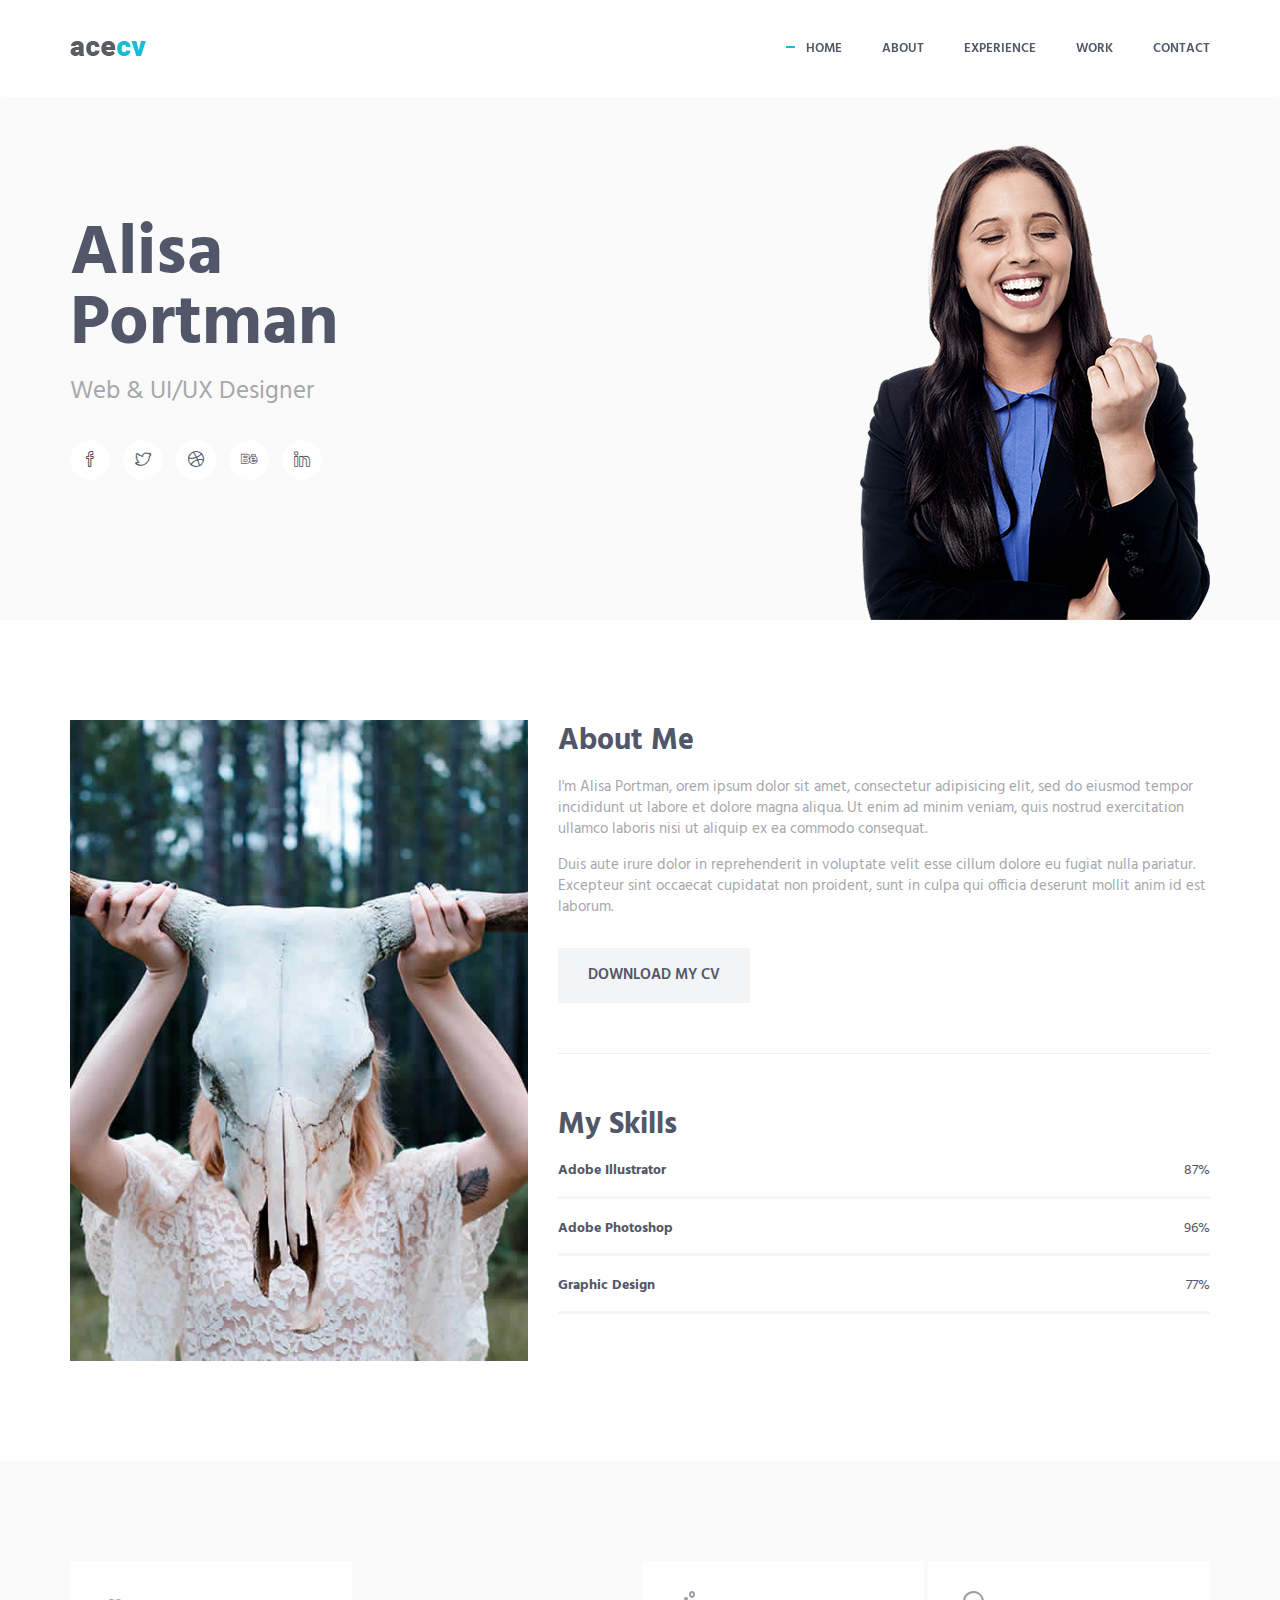
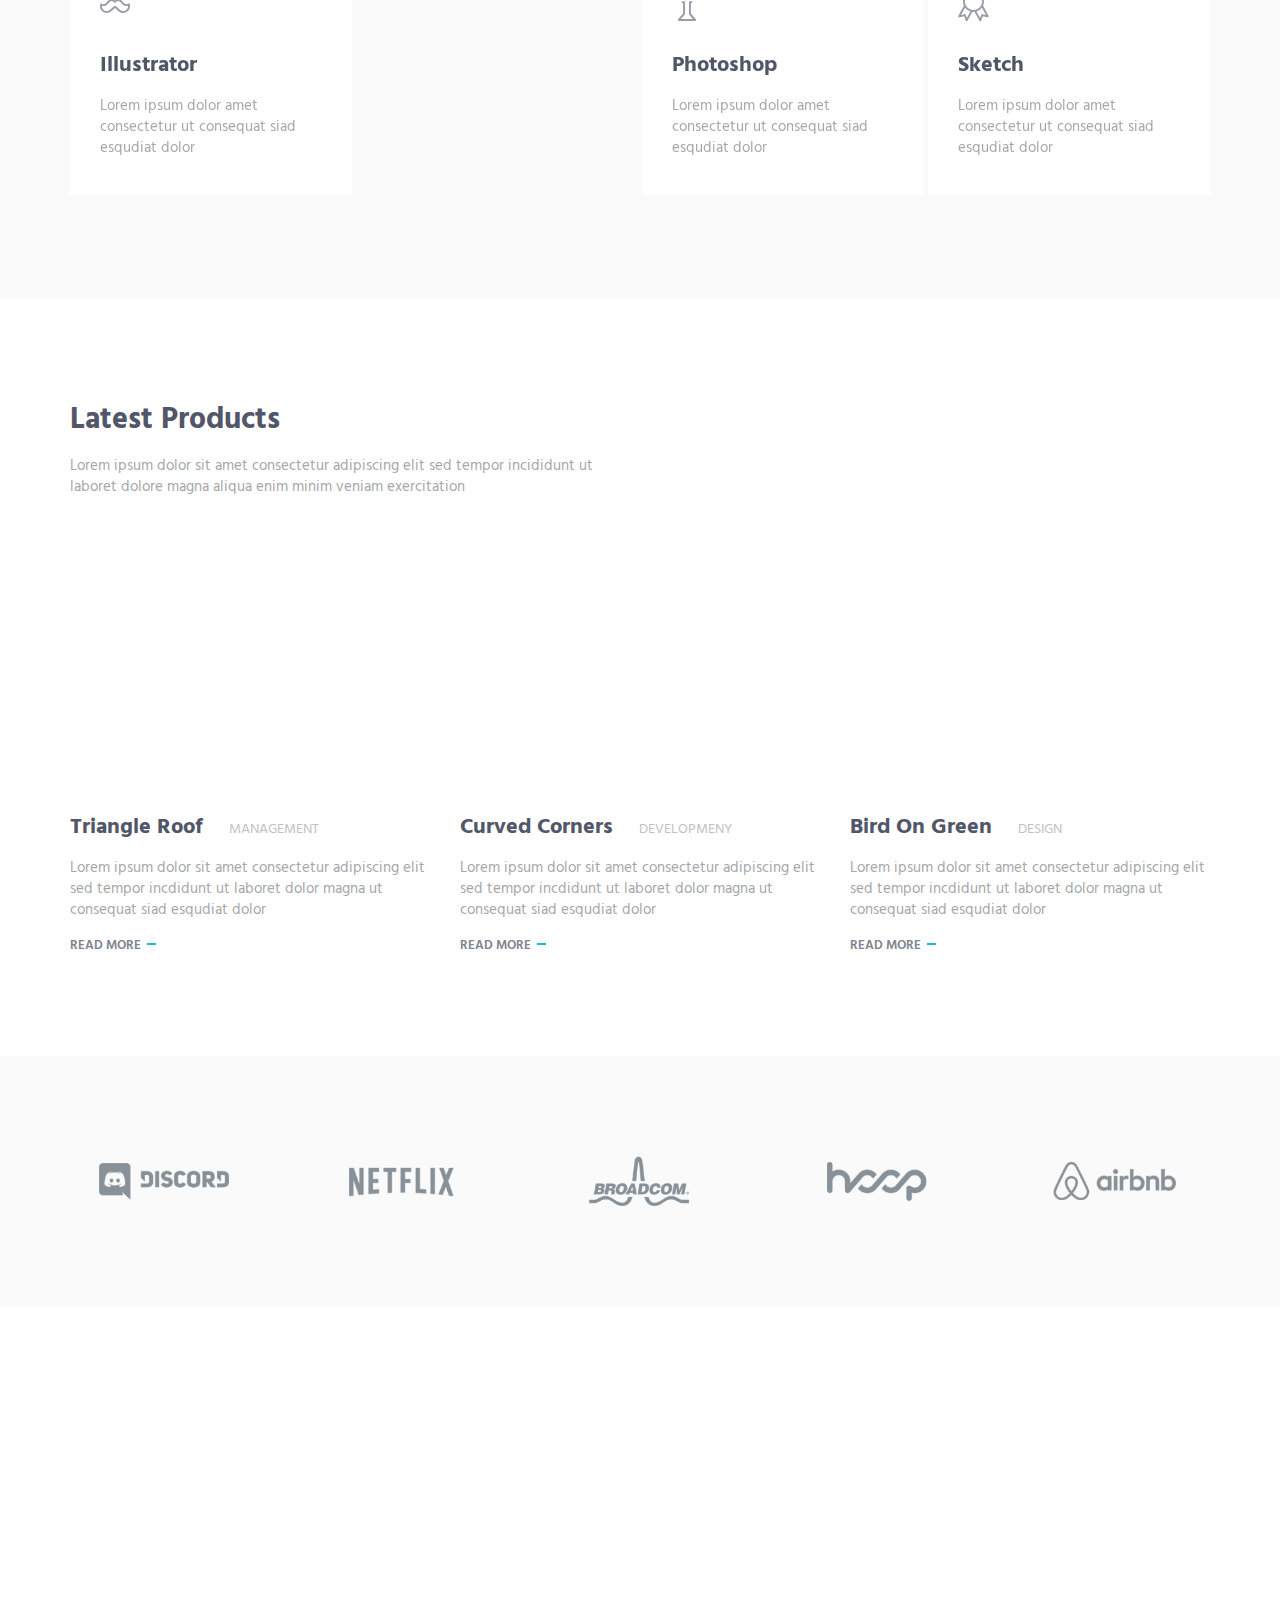
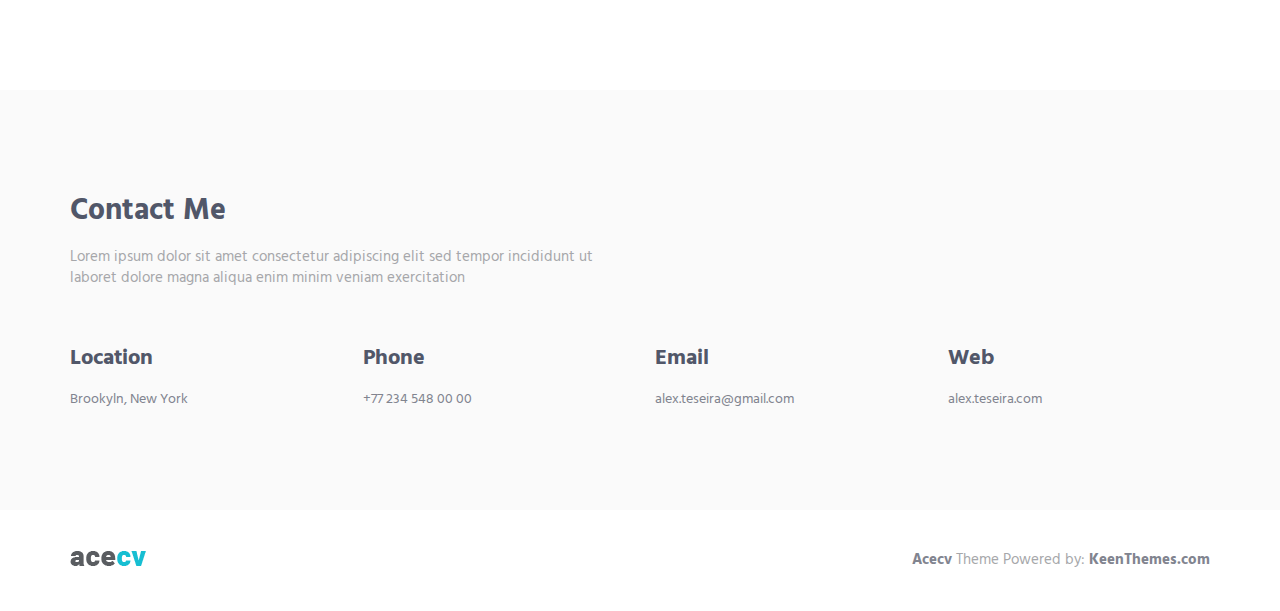
==== index.html @ 7ec2a259 "First commit for CV project" ====
<!DOCTYPE html>
<!-- ==============================
    Project:        Metronic "Acecv" Frontend Freebie - Responsive HTML Template Based On Twitter Bootstrap 3.3.4
    Version:        1.0
    Author:         KeenThemes
    Primary use:    Corporate, Business Themes.
    Email:          support@keenthemes.com
    Follow:         http://www.twitter.com/keenthemes
    Like:           http://www.facebook.com/keenthemes
    Website:        http://www.keenthemes.com
    Premium:        Premium Metronic Admin Theme: http://themeforest.net/item/metronic-responsive-admin-dashboard-template/4021469?ref=keenthemes
================================== -->
<html lang="en" class="no-js">
    <!-- BEGIN HEAD -->
    <head>
        <meta charset="utf-8"/>
        <title>Metronic "Acecv" Frontend Freebie</title>
        <meta http-equiv="X-UA-Compatible" content="IE=edge">
        <meta content="width=device-width, initial-scale=1" name="viewport"/>
        <meta content="" name="description"/>
        <meta content="" name="author"/>

        <!-- GLOBAL MANDATORY STYLES -->
        <link href="http://fonts.googleapis.com/css?family=Hind:300,400,500,600,700" rel="stylesheet" type="text/css">
        <link href="vendor/simple-line-icons/css/simple-line-icons.css" rel="stylesheet" type="text/css"/>
        <link href="vendor/bootstrap/css/bootstrap.min.css" rel="stylesheet" type="text/css"/>

        <!-- PAGE LEVEL PLUGIN STYLES -->
        <link href="css/animate.css" rel="stylesheet">
        <link href="vendor/swiper/css/swiper.min.css" rel="stylesheet" type="text/css"/>

        <!-- THEME STYLES -->
        <link href="css/layout.min.css" rel="stylesheet" type="text/css"/>

        <!-- Favicon -->
        <link rel="shortcut icon" href="favicon.ico"/>
    </head>
    <!-- END HEAD -->

    <!-- BODY -->
    <body id="body" data-spy="scroll" data-target=".header">

        <!--========== HEADER ==========-->
        <header class="header navbar-fixed-top">
            <!-- Navbar -->
            <nav class="navbar" role="navigation">
                <div class="container">
                    <!-- Brand and toggle get grouped for better mobile display -->
                    <div class="menu-container js_nav-item">
                        <button type="button" class="navbar-toggle" data-toggle="collapse" data-target=".nav-collapse">
                            <span class="sr-only">Toggle navigation</span>
                            <span class="toggle-icon"></span>
                        </button>

                        <!-- Logo -->
                        <div class="logo">
                            <a class="logo-wrap" href="#body">
                                <img class="logo-img" src="img/logo.png" alt="Asentus Logo">
                            </a>
                        </div>
                        <!-- End Logo -->
                    </div>

                    <!-- Collect the nav links, forms, and other content for toggling -->
                    <div class="collapse navbar-collapse nav-collapse">
                        <div class="menu-container">
                            <ul class="nav navbar-nav navbar-nav-right">
                                <li class="js_nav-item nav-item"><a class="nav-item-child nav-item-hover" href="#body">Home</a></li>
                                <li class="js_nav-item nav-item"><a class="nav-item-child nav-item-hover" href="#about">About</a></li>
                                <li class="js_nav-item nav-item"><a class="nav-item-child nav-item-hover" href="#experience">Experience</a></li>
                                <li class="js_nav-item nav-item"><a class="nav-item-child nav-item-hover" href="#work">Work</a></li>
                                <li class="js_nav-item nav-item"><a class="nav-item-child nav-item-hover" href="#contact">Contact</a></li>
                            </ul>
                        </div>
                    </div>
                    <!-- End Navbar Collapse -->
                </div>
            </nav>
            <!-- Navbar -->
        </header>
        <!--========== END HEADER ==========-->

        <!--========== SLIDER ==========-->
        <div class="promo-block">
            <div class="container">
                <div class="row">
                    <div class="col-sm-6 sm-margin-b-60">
                        <div class="margin-b-30">
                            <h1 class="promo-block-title">Alisa <br/> Portman</h1>
                            <p class="promo-block-text">Web &amp; UI/UX Designer</p>
                        </div>
                        <ul class="list-inline">
                            <li><a href="#" class="social-icons"><i class="icon-social-facebook"></i></a></li>
                            <li><a href="#" class="social-icons"><i class="icon-social-twitter"></i></a></li>
                            <li><a href="#" class="social-icons"><i class="icon-social-dribbble"></i></a></li>
                            <li><a href="#" class="social-icons"><i class="icon-social-behance"></i></a></li>
                            <li><a href="#" class="social-icons"><i class="icon-social-linkedin"></i></a></li>
                        </ul>
                    </div>
                    <div class="col-sm-6">
                        <div class="promo-block-img-wrap">
                            <img class="promo-block-img img-responsive" src="img/mockup/avatar-01.png" align="Avatar">
                        </div>
                    </div>
                </div>
                <!--// end row -->
            </div>
        </div>
        <!--========== SLIDER ==========-->

        <!--========== PAGE LAYOUT ==========-->
        <!-- About -->
        <div id="about">
            <div class="container content-lg">
                <div class="row">
                    <div class="col-sm-5 sm-margin-b-60">
                        <img class="full-width img-responsive" src="img/500x700/01.jpg" alt="Image">
                    </div>
                    <div class="col-sm-7">
                        <div class="section-seperator margin-b-50">
                            <div class="margin-b-50">
                                <div class="margin-b-30">
                                    <h2>About Me</h2>
                                    <p>I'm Alisa Portman, orem ipsum dolor sit amet, consectetur adipisicing elit, sed do eiusmod tempor incididunt ut labore et dolore magna aliqua. Ut enim ad minim veniam, quis nostrud exercitation ullamco laboris nisi ut aliquip ex ea commodo consequat.</p>
                                    <p>Duis aute irure dolor in reprehenderit in voluptate velit esse cillum dolore eu fugiat nulla pariatur. Excepteur sint occaecat cupidatat non proident, sunt in culpa qui officia deserunt mollit anim id est laborum.</p>
                                </div>
                                <a href="#" class="btn-theme btn-theme-md btn-default-bg text-uppercase">Download my CV</a>
                            </div>
                        </div>

                        <h2>My Skills</h2>
                        <!-- Progress Box -->
                        <div class="progress-box">
                            <h5>Adobe Illustrator <span class="color-heading pull-right">87%</span></h5>
                            <div class="progress">
                                <div class="progress-bar bg-color-base" role="progressbar" data-width="87"></div>
                            </div>
                        </div>
                        <div class="progress-box">
                            <h5>Adobe Photoshop <span class="color-heading pull-right">96%</span></h5>
                            <div class="progress">
                                <div class="progress-bar bg-color-base" role="progressbar" data-width="96"></div>
                            </div>
                        </div>
                        <div class="progress-box">
                            <h5>Graphic Design <span class="color-heading pull-right">77%</span></h5>
                            <div class="progress">
                                <div class="progress-bar bg-color-base" role="progressbar" data-width="77"></div>
                            </div>
                        </div>
                        <!-- End Progress Box -->
                    </div>
                </div>
                <!--// end row -->
            </div>
        </div>
        <!-- End About -->

        <!-- Experience -->
        <div id="experience">
            <div class="bg-color-sky-light" data-auto-height="true">
                <div class="container content-lg">
                    <div class="row row-space-2 margin-b-4">
                        <div class="col-md-3 col-sm-6 md-margin-b-4">
                            <div class="service" data-height="height">
                                <div class="service-element">
                                    <i class="service-icon icon-mustache"></i>
                                </div>
                                <div class="service-info">
                                    <h3>Illustrator</h3>
                                    <p class="margin-b-5">Lorem ipsum dolor amet consectetur ut consequat siad esqudiat dolor</p>
                                </div>
                                <a href="#" class="content-wrapper-link"></a>    
                            </div>
                        </div>
                        <div class="col-md-3 col-sm-6 md-margin-b-4">
                            <div class="service bg-color-base wow zoomIn" data-height="height" data-wow-duration=".3" data-wow-delay=".1s">
                                <div class="service-element">
                                    <i class="service-icon color-white icon-screen-tablet"></i>
                                </div>
                                <div class="service-info">
                                    <h3 class="color-white">Graphic Design</h3>
                                    <p class="color-white margin-b-5">Lorem ipsum dolor amet consectetur ut consequat siad esqudiat dolor</p>
                                </div>
                                <a href="#" class="content-wrapper-link"></a>    
                            </div>
                        </div>
                        <div class="col-md-3 col-sm-6 sm-margin-b-4">
                            <div class="service" data-height="height">
                                <div class="service-element">
                                    <i class="service-icon icon-chemistry"></i>
                                </div>
                                <div class="service-info">
                                    <h3>Photoshop</h3>
                                    <p class="margin-b-5">Lorem ipsum dolor amet consectetur ut consequat siad esqudiat dolor</p>
                                </div>
                                <a href="#" class="content-wrapper-link"></a>    
                            </div>
                        </div>
                        <div class="col-md-3 col-sm-6">
                            <div class="service" data-height="height">
                                <div class="service-element">
                                    <i class="service-icon icon-badge"></i>
                                </div>
                                <div class="service-info">
                                    <h3>Sketch</h3>
                                    <p class="margin-b-5">Lorem ipsum dolor amet consectetur ut consequat siad esqudiat dolor</p>
                                </div>
                                <a href="#" class="content-wrapper-link"></a>    
                            </div>
                        </div>
                    </div>
                    <!--// end row -->
                </div>
            </div>
        </div>
        <!-- End Experience -->

        <!-- Work -->
        <div id="work">
            <div class="container content-lg">
                <div class="row margin-b-40">
                    <div class="col-sm-6">
                        <h2>Latest Products</h2>
                        <p>Lorem ipsum dolor sit amet consectetur adipiscing elit sed tempor incididunt ut laboret dolore magna aliqua enim minim veniam exercitation</p>
                    </div>
                </div>
                <!--// end row -->

                <div class="row">
                    <!-- Latest Products -->
                    <div class="col-sm-4 sm-margin-b-50">
                        <div class="margin-b-20">
                            <div class="wow zoomIn" data-wow-duration=".3" data-wow-delay=".1s">
                                <img class="img-responsive" src="img/970x647/01.jpg" alt="Latest Products Image">
                            </div>
                        </div>
                        <h4><a href="#">Triangle Roof</a> <span class="text-uppercase margin-l-20">Management</span></h4>
                        <p>Lorem ipsum dolor sit amet consectetur adipiscing elit sed tempor incdidunt ut laboret dolor magna ut consequat siad esqudiat dolor</p>
                        <a class="link" href="./pages/uberproject/index.html">Read More</a>
                    </div>
                    <!-- End Latest Products -->

                    <!-- Latest Products -->
                    <div class="col-sm-4 sm-margin-b-50">
                        <div class="margin-b-20">
                            <div class="wow zoomIn" data-wow-duration=".3" data-wow-delay=".1s">
                                <img class="img-responsive" src="img/970x647/02.jpg" alt="Latest Products Image">
                            </div>
                        </div>
                        <h4><a href="#">Curved Corners</a> <span class="text-uppercase margin-l-20">Developmeny</span></h4>
                        <p>Lorem ipsum dolor sit amet consectetur adipiscing elit sed tempor incdidunt ut laboret dolor magna ut consequat siad esqudiat dolor</p>
                        <a class="link" href="#">Read More</a>
                    </div>
                    <!-- End Latest Products -->

                    <!-- Latest Products -->
                    <div class="col-sm-4 sm-margin-b-50">
                        <div class="margin-b-20">
                            <div class="wow zoomIn" data-wow-duration=".3" data-wow-delay=".1s">
                                <img class="img-responsive" src="img/970x647/03.jpg" alt="Latest Products Image">
                            </div>
                        </div>
                        <h4><a href="#">Bird On Green</a> <span class="text-uppercase margin-l-20">Design</span></h4>
                        <p>Lorem ipsum dolor sit amet consectetur adipiscing elit sed tempor incdidunt ut laboret dolor magna ut consequat siad esqudiat dolor</p>
                        <a class="link" href="#">Read More</a>
                    </div>
                    <!-- End Latest Products -->
                </div>
                <!--// end row -->
            </div>
        </div>
        <!-- End Work -->

        <!-- Clients -->
        <div class="bg-color-sky-light">
            <div class="content-lg container">
                <!-- Swiper Clients -->
                <div class="swiper-slider swiper-clients">
                    <!-- Swiper Wrapper -->
                    <div class="swiper-wrapper">
                        <div class="swiper-slide">
                            <img class="swiper-clients-img" src="img/clients/01.png" alt="Clients Logo">
                        </div>
                        <div class="swiper-slide">
                            <img class="swiper-clients-img" src="img/clients/02.png" alt="Clients Logo">
                        </div>
                        <div class="swiper-slide">
                            <img class="swiper-clients-img" src="img/clients/03.png" alt="Clients Logo">
                        </div>
                        <div class="swiper-slide">
                            <img class="swiper-clients-img" src="img/clients/04.png" alt="Clients Logo">
                        </div>
                        <div class="swiper-slide">
                            <img class="swiper-clients-img" src="img/clients/05.png" alt="Clients Logo">
                        </div>
                        <div class="swiper-slide">
                            <img class="swiper-clients-img" src="img/clients/06.png" alt="Clients Logo">
                        </div>
                    </div>
                    <!-- End Swiper Wrapper -->
                </div>
                <!-- End Swiper Clients -->
            </div>
        </div>
        <!-- End Clients -->

        <!-- Promo Banner -->
        <div class="promo-banner parallax-window" data-parallax="scroll" data-image-src="img/1920x1080/01.jpg">
            <div class="container-sm content-lg">
                <h2 class="promo-banner-title">Displaying the Result</h2>
                <p class="promo-banner-text">Lorem ipsum dolor sit amet, consectetur adipisicing elit, sed do eiusmod tempor incididunt ut labore et dolore magna aliqua. Ut enim ad minim veniam, quis nostrud exercitation ullamco laboris nisi ut aliquip ex ea commodo.</p>
            </div>
        </div>
        <!-- End Promo Banner -->
            
        <!-- Contact -->
        <div id="contact">
            <div class="bg-color-sky-light">
                <div class="container content-lg">
                    <div class="row margin-b-40">
                        <div class="col-sm-6">
                           <h2>Contact Me</h2>
                            <p>Lorem ipsum dolor sit amet consectetur adipiscing elit sed tempor incididunt ut laboret dolore magna aliqua enim minim veniam exercitation</p>
                        </div>
                    </div>
                    <!--// end row -->

                    <div class="row">
                        <div class="col-md-3 col-xs-6 md-margin-b-30">
                            <h4>Location</h4>
                            <a href="#">Brookyln, New York</a>
                        </div>
                        <div class="col-md-3 col-xs-6 md-margin-b-30">
                            <h4>Phone</h4>
                            <a href="#">+77 234 548 00 00</a>
                        </div>
                        <div class="col-md-3 col-xs-6">
                            <h4>Email</h4>
                            <a href="mailto:#">alex.teseira@gmail.com</a>
                        </div>
                        <div class="col-md-3 col-xs-6">
                            <h4>Web</h4>
                            <a href="#">alex.teseira.com</a>
                        </div>
                    </div>
                    <!--// end row -->
                </div>
            </div>
        </div>
        <!-- End Contact -->
        <!--========== END PAGE LAYOUT ==========-->

        <!--========== FOOTER ==========-->
        <footer class="footer">
            <div class="content container">
                <div class="row">
                    <div class="col-xs-6">
                        <img class="footer-logo" src="img/logo.png" alt="Acecv Logo">
                    </div>
                    <div class="col-xs-6 text-right sm-text-left">
                        <p class="margin-b-0"><a class="fweight-700" href="http://keenthemes.com/preview/acecv/">Acecv</a> Theme Powered by: <a class="fweight-700" href="http://www.keenthemes.com/">KeenThemes.com</a></p>
                    </div>
                </div>
                <!--// end row -->
            </div>
        </footer>
        <!--========== END FOOTER ==========-->

        <!-- Back To Top -->
        <a href="javascript:void(0);" class="js-back-to-top back-to-top">Top</a>

        <!-- JAVASCRIPTS(Load javascripts at bottom, this will reduce page load time) -->
        <!-- CORE PLUGINS -->
        <script src="vendor/jquery.min.js" type="text/javascript"></script>
        <script src="vendor/jquery-migrate.min.js" type="text/javascript"></script>
        <script src="vendor/bootstrap/js/bootstrap.min.js" type="text/javascript"></script>

        <!-- PAGE LEVEL PLUGINS -->
        <script src="vendor/jquery.easing.js" type="text/javascript"></script>
        <script src="vendor/jquery.back-to-top.js" type="text/javascript"></script>
        <script src="vendor/jquery.smooth-scroll.js" type="text/javascript"></script>
        <script src="vendor/jquery.wow.min.js" type="text/javascript"></script>
        <script src="vendor/jquery.parallax.min.js" type="text/javascript"></script>
        <script src="vendor/jquery.appear.js" type="text/javascript"></script>
        <script src="vendor/swiper/js/swiper.jquery.min.js" type="text/javascript"></script>

        <!-- PAGE LEVEL SCRIPTS -->
        <script src="js/layout.min.js" type="text/javascript"></script>
        <script src="js/components/progress-bar.min.js" type="text/javascript"></script>
        <script src="js/components/swiper.min.js" type="text/javascript"></script>
        <script src="js/components/wow.min.js" type="text/javascript"></script>

    </body>
    <!-- END BODY -->
</html>
---- vendor/simple-line-icons/css/simple-line-icons.css ----
@font-face {
  font-family: 'simple-line-icons';
  src: url('../fonts/Simple-Line-Icons.eot?v=2.3.2');
  src: url('../fonts/Simple-Line-Icons.eot?v=2.3.2#iefix') format('embedded-opentype'), url('../fonts/Simple-Line-Icons.woff2?v=2.3.2') format('woff2'), url('../fonts/Simple-Line-Icons.ttf?v=2.3.2') format('truetype'), url('../fonts/Simple-Line-Icons.woff?v=2.3.2') format('woff'), url('../fonts/Simple-Line-Icons.svg?v=2.3.2#simple-line-icons') format('svg');
  font-weight: normal;
  font-style: normal;
}
/*
 Use the following CSS code if you want to have a class per icon.
 Instead of a list of all class selectors, you can use the generic [class*="icon-"] selector, but it's slower:
*/
.icon-user,
.icon-people,
.icon-user-female,
.icon-user-follow,
.icon-user-following,
.icon-user-unfollow,
.icon-login,
.icon-logout,
.icon-emotsmile,
.icon-phone,
.icon-call-end,
.icon-call-in,
.icon-call-out,
.icon-map,
.icon-location-pin,
.icon-direction,
.icon-directions,
.icon-compass,
.icon-layers,
.icon-menu,
.icon-list,
.icon-options-vertical,
.icon-options,
.icon-arrow-down,
.icon-arrow-left,
.icon-arrow-right,
.icon-arrow-up,
.icon-arrow-up-circle,
.icon-arrow-left-circle,
.icon-arrow-right-circle,
.icon-arrow-down-circle,
.icon-check,
.icon-clock,
.icon-plus,
.icon-minus,
.icon-close,
.icon-exclamation,
.icon-organization,
.icon-trophy,
.icon-screen-smartphone,
.icon-screen-desktop,
.icon-plane,
.icon-notebook,
.icon-mustache,
.icon-mouse,
.icon-magnet,
.icon-energy,
.icon-disc,
.icon-cursor,
.icon-cursor-move,
.icon-crop,
.icon-chemistry,
.icon-speedometer,
.icon-shield,
.icon-screen-tablet,
.icon-magic-wand,
.icon-hourglass,
.icon-graduation,
.icon-ghost,
.icon-game-controller,
.icon-fire,
.icon-eyeglass,
.icon-envelope-open,
.icon-envelope-letter,
.icon-bell,
.icon-badge,
.icon-anchor,
.icon-wallet,
.icon-vector,
.icon-speech,
.icon-puzzle,
.icon-printer,
.icon-present,
.icon-playlist,
.icon-pin,
.icon-picture,
.icon-handbag,
.icon-globe-alt,
.icon-globe,
.icon-folder-alt,
.icon-folder,
.icon-film,
.icon-feed,
.icon-drop,
.icon-drawer,
.icon-docs,
.icon-doc,
.icon-diamond,
.icon-cup,
.icon-calculator,
.icon-bubbles,
.icon-briefcase,
.icon-book-open,
.icon-basket-loaded,
.icon-basket,
.icon-bag,
.icon-action-undo,
.icon-action-redo,
.icon-wrench,
.icon-umbrella,
.icon-trash,
.icon-tag,
.icon-support,
.icon-frame,
.icon-size-fullscreen,
.icon-size-actual,
.icon-shuffle,
.icon-share-alt,
.icon-share,
.icon-rocket,
.icon-question,
.icon-pie-chart,
.icon-pencil,
.icon-note,
.icon-loop,
.icon-home,
.icon-grid,
.icon-graph,
.icon-microphone,
.icon-music-tone-alt,
.icon-music-tone,
.icon-earphones-alt,
.icon-earphones,
.icon-equalizer,
.icon-like,
.icon-dislike,
.icon-control-start,
.icon-control-rewind,
.icon-control-play,
.icon-control-pause,
.icon-control-forward,
.icon-control-end,
.icon-volume-1,
.icon-volume-2,
.icon-volume-off,
.icon-calendar,
.icon-bulb,
.icon-chart,
.icon-ban,
.icon-bubble,
.icon-camrecorder,
.icon-camera,
.icon-cloud-download,
.icon-cloud-upload,
.icon-envelope,
.icon-eye,
.icon-flag,
.icon-heart,
.icon-info,
.icon-key,
.icon-link,
.icon-lock,
.icon-lock-open,
.icon-magnifier,
.icon-magnifier-add,
.icon-magnifier-remove,
.icon-paper-clip,
.icon-paper-plane,
.icon-power,
.icon-refresh,
.icon-reload,
.icon-settings,
.icon-star,
.icon-symbol-female,
.icon-symbol-male,
.icon-target,
.icon-credit-card,
.icon-paypal,
.icon-social-tumblr,
.icon-social-twitter,
.icon-social-facebook,
.icon-social-instagram,
.icon-social-linkedin,
.icon-social-pinterest,
.icon-social-github,
.icon-social-google,
.icon-social-reddit,
.icon-social-skype,
.icon-social-dribbble,
.icon-social-behance,
.icon-social-foursqare,
.icon-social-soundcloud,
.icon-social-spotify,
.icon-social-stumbleupon,
.icon-social-youtube,
.icon-social-dropbox {
  font-family: 'simple-line-icons';
  speak: none;
  font-style: normal;
  font-weight: normal;
  font-variant: normal;
  text-transform: none;
  line-height: 1;
  /* Better Font Rendering =========== */
  -webkit-font-smoothing: antialiased;
  -moz-osx-font-smoothing: grayscale;
}
.icon-user:before {
  content: "\e005";
}
.icon-people:before {
  content: "\e001";
}
.icon-user-female:before {
  content: "\e000";
}
.icon-user-follow:before {
  content: "\e002";
}
.icon-user-following:before {
  content: "\e003";
}
.icon-user-unfollow:before {
  content: "\e004";
}
.icon-login:before {
  content: "\e066";
}
.icon-logout:before {
  content: "\e065";
}
.icon-emotsmile:before {
  content: "\e021";
}
.icon-phone:before {
  content: "\e600";
}
.icon-call-end:before {
  content: "\e048";
}
.icon-call-in:before {
  content: "\e047";
}
.icon-call-out:before {
  content: "\e046";
}
.icon-map:before {
  content: "\e033";
}
.icon-location-pin:before {
  content: "\e096";
}
.icon-direction:before {
  content: "\e042";
}
.icon-directions:before {
  content: "\e041";
}
.icon-compass:before {
  content: "\e045";
}
.icon-layers:before {
  content: "\e034";
}
.icon-menu:before {
  content: "\e601";
}
.icon-list:before {
  content: "\e067";
}
.icon-options-vertical:before {
  content: "\e602";
}
.icon-options:before {
  content: "\e603";
}
.icon-arrow-down:before {
  content: "\e604";
}
.icon-arrow-left:before {
  content: "\e605";
}
.icon-arrow-right:before {
  content: "\e606";
}
.icon-arrow-up:before {
  content: "\e607";
}
.icon-arrow-up-circle:before {
  content: "\e078";
}
.icon-arrow-left-circle:before {
  content: "\e07a";
}
.icon-arrow-right-circle:before {
  content: "\e079";
}
.icon-arrow-down-circle:before {
  content: "\e07b";
}
.icon-check:before {
  content: "\e080";
}
.icon-clock:before {
  content: "\e081";
}
.icon-plus:before {
  content: "\e095";
}
.icon-minus:before {
  content: "\e615";
}
.icon-close:before {
  content: "\e082";
}
.icon-exclamation:before {
  content: "\e617";
}
.icon-organization:before {
  content: "\e616";
}
.icon-trophy:before {
  content: "\e006";
}
.icon-screen-smartphone:before {
  content: "\e010";
}
.icon-screen-desktop:before {
  content: "\e011";
}
.icon-plane:before {
  content: "\e012";
}
.icon-notebook:before {
  content: "\e013";
}
.icon-mustache:before {
  content: "\e014";
}
.icon-mouse:before {
  content: "\e015";
}
.icon-magnet:before {
  content: "\e016";
}
.icon-energy:before {
  content: "\e020";
}
.icon-disc:before {
  content: "\e022";
}
.icon-cursor:before {
  content: "\e06e";
}
.icon-cursor-move:before {
  content: "\e023";
}
.icon-crop:before {
  content: "\e024";
}
.icon-chemistry:before {
  content: "\e026";
}
.icon-speedometer:before {
  content: "\e007";
}
.icon-shield:before {
  content: "\e00e";
}
.icon-screen-tablet:before {
  content: "\e00f";
}
.icon-magic-wand:before {
  content: "\e017";
}
.icon-hourglass:before {
  content: "\e018";
}
.icon-graduation:before {
  content: "\e019";
}
.icon-ghost:before {
  content: "\e01a";
}
.icon-game-controller:before {
  content: "\e01b";
}
.icon-fire:before {
  content: "\e01c";
}
.icon-eyeglass:before {
  content: "\e01d";
}
.icon-envelope-open:before {
  content: "\e01e";
}
.icon-envelope-letter:before {
  content: "\e01f";
}
.icon-bell:before {
  content: "\e027";
}
.icon-badge:before {
  content: "\e028";
}
.icon-anchor:before {
  content: "\e029";
}
.icon-wallet:before {
  content: "\e02a";
}
.icon-vector:before {
  content: "\e02b";
}
.icon-speech:before {
  content: "\e02c";
}
.icon-puzzle:before {
  content: "\e02d";
}
.icon-printer:before {
  content: "\e02e";
}
.icon-present:before {
  content: "\e02f";
}
.icon-playlist:before {
  content: "\e030";
}
.icon-pin:before {
  content: "\e031";
}
.icon-picture:before {
  content: "\e032";
}
.icon-handbag:before {
  content: "\e035";
}
.icon-globe-alt:before {
  content: "\e036";
}
.icon-globe:before {
  content: "\e037";
}
.icon-folder-alt:before {
  content: "\e039";
}
.icon-folder:before {
  content: "\e089";
}
.icon-film:before {
  content: "\e03a";
}
.icon-feed:before {
  content: "\e03b";
}
.icon-drop:before {
  content: "\e03e";
}
.icon-drawer:before {
  content: "\e03f";
}
.icon-docs:before {
  content: "\e040";
}
.icon-doc:before {
  content: "\e085";
}
.icon-diamond:before {
  content: "\e043";
}
.icon-cup:before {
  content: "\e044";
}
.icon-calculator:before {
  content: "\e049";
}
.icon-bubbles:before {
  content: "\e04a";
}
.icon-briefcase:before {
  content: "\e04b";
}
.icon-book-open:before {
  content: "\e04c";
}
.icon-basket-loaded:before {
  content: "\e04d";
}
.icon-basket:before {
  content: "\e04e";
}
.icon-bag:before {
  content: "\e04f";
}
.icon-action-undo:before {
  content: "\e050";
}
.icon-action-redo:before {
  content: "\e051";
}
.icon-wrench:before {
  content: "\e052";
}
.icon-umbrella:before {
  content: "\e053";
}
.icon-trash:before {
  content: "\e054";
}
.icon-tag:before {
  content: "\e055";
}
.icon-support:before {
  content: "\e056";
}
.icon-frame:before {
  content: "\e038";
}
.icon-size-fullscreen:before {
  content: "\e057";
}
.icon-size-actual:before {
  content: "\e058";
}
.icon-shuffle:before {
  content: "\e059";
}
.icon-share-alt:before {
  content: "\e05a";
}
.icon-share:before {
  content: "\e05b";
}
.icon-rocket:before {
  content: "\e05c";
}
.icon-question:before {
  content: "\e05d";
}
.icon-pie-chart:before {
  content: "\e05e";
}
.icon-pencil:before {
  content: "\e05f";
}
.icon-note:before {
  content: "\e060";
}
.icon-loop:before {
  content: "\e064";
}
.icon-home:before {
  content: "\e069";
}
.icon-grid:before {
  content: "\e06a";
}
.icon-graph:before {
  content: "\e06b";
}
.icon-microphone:before {
  content: "\e063";
}
.icon-music-tone-alt:before {
  content: "\e061";
}
.icon-music-tone:before {
  content: "\e062";
}
.icon-earphones-alt:before {
  content: "\e03c";
}
.icon-earphones:before {
  content: "\e03d";
}
.icon-equalizer:before {
  content: "\e06c";
}
.icon-like:before {
  content: "\e068";
}
.icon-dislike:before {
  content: "\e06d";
}
.icon-control-start:before {
  content: "\e06f";
}
.icon-control-rewind:before {
  content: "\e070";
}
.icon-control-play:before {
  content: "\e071";
}
.icon-control-pause:before {
  content: "\e072";
}
.icon-control-forward:before {
  content: "\e073";
}
.icon-control-end:before {
  content: "\e074";
}
.icon-volume-1:before {
  content: "\e09f";
}
.icon-volume-2:before {
  content: "\e0a0";
}
.icon-volume-off:before {
  content: "\e0a1";
}
.icon-calendar:before {
  content: "\e075";
}
.icon-bulb:before {
  content: "\e076";
}
.icon-chart:before {
  content: "\e077";
}
.icon-ban:before {
  content: "\e07c";
}
.icon-bubble:before {
  content: "\e07d";
}
.icon-camrecorder:before {
  content: "\e07e";
}
.icon-camera:before {
  content: "\e07f";
}
.icon-cloud-download:before {
  content: "\e083";
}
.icon-cloud-upload:before {
  content: "\e084";
}
.icon-envelope:before {
  content: "\e086";
}
.icon-eye:before {
  content: "\e087";
}
.icon-flag:before {
  content: "\e088";
}
.icon-heart:before {
  content: "\e08a";
}
.icon-info:before {
  content: "\e08b";
}
.icon-key:before {
  content: "\e08c";
}
.icon-link:before {
  content: "\e08d";
}
.icon-lock:before {
  content: "\e08e";
}
.icon-lock-open:before {
  content: "\e08f";
}
.icon-magnifier:before {
  content: "\e090";
}
.icon-magnifier-add:before {
  content: "\e091";
}
.icon-magnifier-remove:before {
  content: "\e092";
}
.icon-paper-clip:before {
  content: "\e093";
}
.icon-paper-plane:before {
  content: "\e094";
}
.icon-power:before {
  content: "\e097";
}
.icon-refresh:before {
  content: "\e098";
}
.icon-reload:before {
  content: "\e099";
}
.icon-settings:before {
  content: "\e09a";
}
.icon-star:before {
  content: "\e09b";
}
.icon-symbol-female:before {
  content: "\e09c";
}
.icon-symbol-male:before {
  content: "\e09d";
}
.icon-target:before {
  content: "\e09e";
}
.icon-credit-card:before {
  content: "\e025";
}
.icon-paypal:before {
  content: "\e608";
}
.icon-social-tumblr:before {
  content: "\e00a";
}
.icon-social-twitter:before {
  content: "\e009";
}
.icon-social-facebook:before {
  content: "\e00b";
}
.icon-social-instagram:before {
  content: "\e609";
}
.icon-social-linkedin:before {
  content: "\e60a";
}
.icon-social-pinterest:before {
  content: "\e60b";
}
.icon-social-github:before {
  content: "\e60c";
}
.icon-social-google:before {
  content: "\e60d";
}
.icon-social-reddit:before {
  content: "\e60e";
}
.icon-social-skype:before {
  content: "\e60f";
}
.icon-social-dribbble:before {
  content: "\e00d";
}
.icon-social-behance:before {
  content: "\e610";
}
.icon-social-foursqare:before {
  content: "\e611";
}
.icon-social-soundcloud:before {
  content: "\e612";
}
.icon-social-spotify:before {
  content: "\e613";
}
.icon-social-stumbleupon:before {
  content: "\e614";
}
.icon-social-youtube:before {
  content: "\e008";
}
.icon-social-dropbox:before {
  content: "\e00c";
}
---- css/layout.min.css ----
.link,body{position:relative}h1,h2,h3,h4,h5,h6,p{line-height:1.4;font-family:Hind,sans-serif}.btn-theme.active.focus,.btn-theme.active:focus,.btn-theme.focus,.btn-theme:active.focus,.btn-theme:active:focus,.btn-theme:focus,:active,:focus,a,a:active,a:focus,a:hover{outline:0}.header .nav-item-child,.link,a,body,em,h1,h2,h3,h4,h5,h6,li,li a,p,span{font-family:Hind,sans-serif}.back-to-top,.header .nav-item-child,.link{text-transform:uppercase}.back-to-top:focus,.back-to-top:hover,.btn-theme.focus,.btn-theme:focus,.btn-theme:hover,.content-wrapper-link,.header .logo-wrap:focus,.header .logo-wrap:hover,a:active,a:focus,a:hover,h1>a:focus,h2>a:focus,h3>a:focus,h4>a:focus,h5>a:focus,h6>a:focus{text-decoration:none}html{overflow-x:hidden}body,html,html a{-webkit-font-smoothing:antialiased}p{font-size:15px;font-weight:400;color:#a6a7aa;margin-bottom:15px}em,li,li a{font-size:16px;font-weight:500;color:#515769}a{color:#81848f}a:active,a:focus,a:hover{color:#999caa}.link{font-size:13px;font-weight:600}.link:after{position:absolute;top:8px;right:-15px;width:9px;height:2px;background:#17bed2;content:" "}span{font-size:14px;font-weight:400;color:#bfc1c7}h1,h2,h3,h4,h5,h6{font-weight:700;color:#515769;margin:0 0 15px}h1>a,h2>a,h3>a,h4>a,h5>a,h6>a{color:#515769}h1>a:hover,h2>a:hover,h3>a:hover,h4>a:hover,h5>a:hover,h6>a:hover{color:#999caa;text-decoration:none}h1{font-size:40px}h2{font-size:30px}h3,h4{font-size:22px}::selection{color:#fff;background:#17bed2;text-shadow:none}::-webkit-selection{color:#fff;background:#17bed2;text-shadow:none}::-moz-selection{color:#fff;background:#17bed2;text-shadow:none}.section-seperator{border-bottom:1px solid #edf0f2}.content-wrapper-link{position:absolute;top:0;left:0;right:0;bottom:0;display:block;z-index:3}.btn-icon,.btn-theme,.promo-block{position:relative}.btn-theme,.social-icons{display:inline-block;vertical-align:middle;text-align:center}.btn-theme{line-height:1;background-image:none;border-style:solid;white-space:nowrap;-ms-touch-action:manipulation;touch-action:manipulation;cursor:pointer;-webkit-user-select:none;-moz-user-select:none;-ms-user-select:none;user-select:none}.btn-theme:hover{transition-duration:.3s;transition-property:all;transition-timing-function:cubic-bezier(.7,1,.7,1)}.btn-theme.active,.btn-theme:active{background-image:none;outline:0}.btn-theme.disabled,.btn-theme[disabled],fieldset[disabled] .btn-theme{cursor:not-allowed;box-shadow:none;opacity:.65;pointer-events:none}.btn-icon{top:1px;margin-right:10px}.btn-white-bg{color:#515769;background:#fff;border-color:transparent;border-width:0}.btn-white-bg.focus,.btn-white-bg:focus,.btn-white-bg:hover{color:#fff;background:#17bed2;border-color:transparent}.btn-white-brd{color:#fff;background:0 0;border-color:#fff;border-width:2px}.btn-white-brd.focus,.btn-white-brd:focus,.btn-white-brd:hover{color:#515769;background:#fff;border-color:#fff}.btn-default-bg{color:#515769;background:#f3f4f5;border-color:transparent;border-width:0}.btn-default-bg.focus,.btn-default-bg:focus,.btn-default-bg:hover{color:#fff;background:#17bed2;border-color:transparent}.btn-theme-sm{font-size:13px;font-weight:600;padding:15px 40px}.btn-theme-md{font-size:15px;font-weight:600;padding:20px 30px}.progress-box .progress{box-shadow:none;height:3px}.progress-box .progress-bar{transition-duration:2s;transition-property:all;transition-timing-function:cubic-bezier(.7,1,.7,1)}.header .navbar,.header .navbar-toggle .toggle-icon,.service .service-element,.service .service-info,.service:hover .service-element,.service:hover .service-info,.social-icons,.social-icons:hover{transition-duration:.3s;transition-property:all;transition-timing-function:cubic-bezier(.7,1,.7,1)}.social-icons{width:40px;height:40px;font-size:16px;color:#515769;background:#fff;border-radius:50%;padding:11px}.social-icons:hover{color:#fff;background:#515769}.promo-banner{text-align:center}.promo-banner .promo-banner-title{font-size:50px;color:#fff}.promo-banner .promo-banner-text{font-size:20px;color:#fff;opacity:.8}.promo-block{background:#fafafa;padding-top:220px}.promo-block .promo-block-title{font-size:70px;line-height:1}@media (max-width:480px){.promo-block .promo-block-title{font-size:50px}}.promo-block .promo-block-text{font-size:25px}.promo-block .promo-block-img-wrap{position:relative;height:400px}.promo-block .promo-block-img{position:absolute;right:0;bottom:0}@media (max-width:768px){.promo-block{text-align:center;padding-top:170px}.promo-block .promo-block-img-wrap{height:auto}.promo-block .promo-block-img{position:relative;margin-left:auto;margin-right:auto}}.service{background:#fff;padding:30px}.service .service-element,.service .service-info{-webkit-transform:translate3d(0,0,0);-moz-transform:translate3d(0,0,0);transform:translate3d(0,0,0)}.service .service-icon{display:block;font-size:30px;color:#999caa;margin-bottom:30px}.service:hover .service-element{opacity:0;-webkit-transform:translate3d(0,-100%,0);-moz-transform:translate3d(0,-100%,0);transform:translate3d(0,-100%,0)}.service:hover .service-info{-webkit-transform:translate3d(0,-30%,0);-moz-transform:translate3d(0,-30%,0);transform:translate3d(0,-30%,0)}.footer .footer-logo{width:76px;height:auto}.navbar-fixed-top .navbar-collapse{max-height:100%}.header .navbar{background:#fff;margin-bottom:0;border-bottom:1px solid rgba(255,255,255,.2)}.header .navbar-toggle{width:25px;height:25px;border:none;padding:0;margin:35px 0}.header .navbar-toggle .toggle-icon{position:relative;width:21px;height:1px;display:inline-block;background:#515769}.header .navbar-toggle .toggle-icon:after,.header .navbar-toggle .toggle-icon:before{position:absolute;left:0;background:#515769;content:" "}.header .navbar-toggle:hover .toggle-icon,.header .navbar-toggle:hover .toggle-icon:after,.header .navbar-toggle:hover .toggle-icon:before{background:#17bed2;transition-duration:.3s;transition-property:all;transition-timing-function:cubic-bezier(.7,1,.7,1)}.header .navbar-toggle .toggle-icon:before{width:10px;height:1px;bottom:10px;-webkit-transform:rotate(0);-moz-transform:rotate(0);transform:rotate(0);transition-duration:.3s;transition-property:all;transition-timing-function:cubic-bezier(.7,1,.7,1)}.header .navbar-toggle .toggle-icon:after{width:16px;height:1px;top:-5px;-webkit-transform:rotate(0);-moz-transform:rotate(0);transform:rotate(0);transition-duration:.3s;transition-property:all;transition-timing-function:cubic-bezier(.7,1,.7,1)}.header .navbar-toggle:hover .toggle-icon:after,.header .navbar-toggle:hover .toggle-icon:before{width:21px;height:1px}.header .navbar-toggle:hover .toggle-icon.is-clicked{background:rgba(81,87,105,0)}.header .logo{width:100px;height:100px;float:left;max-height:95px;line-height:65px}.header .logo-wrap{display:inline-block;padding:15px 0}.header .logo-img{display:inline-block;width:76px;height:auto;max-width:100%;max-height:100%;vertical-align:middle}.header .nav-item,.header .nav-item-child{display:block;position:relative}.header .navbar-nav{padding-left:0;margin-bottom:0;list-style:none}.header .nav-item:last-child .nav-item-child{padding-right:0}.header .nav-item.active .nav-item-hover:after,.header .nav-item:hover .nav-item-hover:after{opacity:1;transition-duration:.4s;transition-property:all;transition-timing-function:cubic-bezier(.7,1,.7,1)}.header .nav-item-child{font-size:13px;font-weight:600;color:#515769;line-height:55px;padding:20px;transition-duration:.3s;transition-property:all;transition-timing-function:cubic-bezier(.7,1,.7,1)}.header .nav-item-child:focus,.header .nav-item-child:hover{background:inherit}.header .nav-item-hover{position:relative}.header .nav-item-hover:after{position:absolute;top:45px;left:0;width:9px;height:2px;background:#17bed2;opacity:0;content:" ";transition-duration:.4s;transition-property:all;transition-timing-function:cubic-bezier(.7,1,.7,1)}@media (max-width:991px){.header{background:#fff}.header .navbar-toggle{display:block}.header .navbar-collapse.collapse{display:none!important}.header .navbar-collapse.collapse.in{display:block!important}.header .nav-collapse{padding-left:0;padding-right:0}.header .navbar-nav{margin:0;float:none}.header .navbar-nav .nav-item{float:none}.header .menu-container:after,.header .menu-container:before{content:" ";display:table}.header .menu-container:after{clear:both}.header .nav-item-child{color:#515769;line-height:1.4;padding:12px 12px 12px 15px}.header .nav-item-hover:after{position:absolute;top:19px}}@media (max-width:767px){.header .menu-container{padding-left:15px;padding-right:15px;margin-left:0;margin-right:0}.header .navbar>.container,.header .navbar>.container>.nav-collapse{padding-left:0;padding-right:0;margin-left:0;margin-right:0}.header .navbar>.container{width:auto}}@media (min-width:992px){.header .navbar-nav-right{float:right}.page-on-scroll .header .nav-item-child,.page-on-scroll .header .navbar{transition-duration:.3s;transition-property:all;transition-timing-function:cubic-bezier(.7,1,.7,1)}.page-on-scroll .header .navbar{background:#fff;border-bottom-color:#f0f0f0}.page-on-scroll .header .nav-item-child{color:#515769}}.back-to-top,.back-to-top:hover{color:#fff;transition-property:all;transition-timing-function:cubic-bezier(.7,1,.7,1)}.back-to-top{position:fixed;right:10px;bottom:10px;display:inline-block;z-index:9;width:40px;height:40px;font-size:11px;font-weight:400;text-align:center;line-height:3;letter-spacing:1px;background:#515769;border-radius:3px;visibility:hidden;opacity:0;padding:5px;-webkit-transform:translate3d(0,50px,0);-moz-transform:translate3d(0,50px,0);transform:translate3d(0,50px,0);transition-duration:.3s}.back-to-top:hover{transition-duration:.3s}.back-to-top.back-to-top-is-visible{visibility:visible;opacity:.6;-webkit-transform:translate3d(0,0,0);-moz-transform:translate3d(0,0,0);transform:translate3d(0,0,0);transition-duration:.3s;transition-property:all;transition-timing-function:cubic-bezier(.7,1,.7,1)}.back-to-top.back-to-top-is-visible:hover{opacity:1;transition-duration:.3s;transition-property:all;transition-timing-function:cubic-bezier(.7,1,.7,1)}.back-to-top.back-to-top-fade-out{opacity:.4}.back-to-top.back-to-top-fade-out:hover{opacity:1;transition-duration:.3s;transition-property:all;transition-timing-function:cubic-bezier(.7,1,.7,1)}.swiper-clients-img,.swiper-clients-img:hover{transition-duration:.2s;transition-property:all;transition-timing-function:cubic-bezier(.7,1,.7,1)}.swiper-slider{position:relative;width:100%;height:100%;overflow:hidden}.swiper-clients-img{display:block;width:130px;height:auto;margin:0 auto;opacity:1;cursor:pointer}.container-full-width:after,.container-full-width:before,.container-sm:after,.container-sm:before{content:" ";display:table}.swiper-clients-img:hover{opacity:.8}.color-base{color:#17bed2!important}.color-white{color:#fff!important}.color-heading{color:#515769!important}.color-subtitle{color:#a6a7aa!important}.color-link{color:#81848f!important}.color-link-hover{color:#999caa!important}.color-sky-light{color:#fafafa!important}.bg-color-base{background:#17bed2!important}.bg-color-white{background:#fff!important}.bg-color-heading{background:#515769!important}.bg-color-subtitle{background:#a6a7aa!important}.bg-color-link{background:#81848f!important}.bg-color-link-hover{background:#999caa!important}.bg-color-sky-light{background:#fafafa!important}.row-space-2{margin-right:-2px;margin-left:-2px}.container-full-width,.container-sm{margin-right:auto;margin-left:auto}.row-space-2>[class*=col-]{padding-left:2px;padding-right:2px}.container-full-width:after{clear:both}.container-sm{padding-right:15px;padding-left:15px}.container-sm:after{clear:both}@media (min-width:768px){.container-sm{width:750px}}@media (min-width:1200px){.container-sm{width:970px}}.content{padding-top:40px;padding-bottom:40px}.content-sm{padding-top:60px;padding-bottom:60px}.content-md{padding-top:80px;padding-bottom:80px}.content-lg{padding-top:100px;padding-bottom:100px}.full-width{width:100%;height:auto}.fweight-300{font-weight:300!important}.fweight-400{font-weight:400!important}.fweight-500{font-weight:500!important}.fweight-600{font-weight:600!important}.fweight-700{font-weight:700!important}.margin-l-0{margin-left:0!important}.margin-l-5{margin-left:5px!important}.margin-l-10{margin-left:10px!important}.margin-l-20{margin-left:20px!important}.margin-r-0{margin-right:0!important}.margin-r-5{margin-right:5px!important}.margin-r-10{margin-right:10px!important}.margin-r-20{margin-right:20px!important}.margin-t-0{margin-top:0!important}.margin-t-5{margin-top:5px!important}.margin-t-10{margin-top:10px!important}.margin-t-20{margin-top:20px!important}.margin-t-30{margin-top:30px!important}.margin-t-40{margin-top:40px!important}.margin-t-50{margin-top:50px!important}.margin-t-60{margin-top:60px!important}.margin-b-0{margin-bottom:0!important}.margin-b-4{margin-bottom:4px!important}.margin-b-5{margin-bottom:5px!important}.margin-b-10{margin-bottom:10px!important}.margin-b-20{margin-bottom:20px!important}.margin-b-30{margin-bottom:30px!important}.margin-b-40{margin-bottom:40px!important}.margin-b-50{margin-bottom:50px!important}.margin-b-60{margin-bottom:60px!important}.margin-b-70{margin-bottom:70px!important}.margin-b-80{margin-bottom:80px!important}.margin-b-90{margin-bottom:90px!important}.margin-b-100{margin-bottom:100px!important}.height-100{height:100px!important}.height-200{height:200px!important}.height-300{height:300px!important}.height-400{height:400px!important}.height-500{height:500px!important}@media (max-width:992px){.md-margin-b-0{margin-bottom:0!important}.md-margin-b-4{margin-bottom:4px!important}.md-margin-b-5{margin-bottom:5px!important}.md-margin-b-10{margin-bottom:10px!important}.md-margin-b-20{margin-bottom:20px!important}.md-margin-b-30{margin-bottom:30px!important}.md-margin-b-40{margin-bottom:40px!important}.md-margin-b-50{margin-bottom:50px!important}.md-margin-b-60{margin-bottom:60px!important}.md-margin-b-70{margin-bottom:70px!important}.md-margin-b-80{margin-bottom:80px!important}.md-margin-b-90{margin-bottom:90px!important}.md-margin-b-100{margin-bottom:100px!important}.md-text-center{text-align:center}.md-text-left{text-align:left}.md-text-right{text-align:right}}@media (max-width:768px){.sm-margin-b-0{margin-bottom:0!important}.sm-margin-b-4{margin-bottom:4px!important}.sm-margin-b-5{margin-bottom:5px!important}.sm-margin-b-10{margin-bottom:10px!important}.sm-margin-b-20{margin-bottom:20px!important}.sm-margin-b-30{margin-bottom:30px!important}.sm-margin-b-40{margin-bottom:40px!important}.sm-margin-b-50{margin-bottom:50px!important}.sm-margin-b-60{margin-bottom:60px!important}.sm-margin-b-70{margin-bottom:70px!important}.sm-margin-b-80{margin-bottom:80px!important}.sm-margin-b-90{margin-bottom:90px!important}.sm-margin-b-100{margin-bottom:100px!important}.sm-text-center{text-align:center}.sm-text-left{text-align:left}.sm-text-right{text-align:right}}@media (max-width:480px){.xs-margin-b-0{margin-bottom:0!important}.xs-margin-b-4{margin-bottom:4px!important}.xs-margin-b-5{margin-bottom:5px!important}.xs-margin-b-10{margin-bottom:10px!important}.xs-margin-b-20{margin-bottom:20px!important}.xs-margin-b-30{margin-bottom:30px!important}.xs-margin-b-40{margin-bottom:40px!important}.xs-margin-b-50{margin-bottom:50px!important}.xs-margin-b-60{margin-bottom:60px!important}.xs-margin-b-70{margin-bottom:70px!important}.xs-margin-b-80{margin-bottom:80px!important}.xs-margin-b-90{margin-bottom:90px!important}.xs-margin-b-100{margin-bottom:100px!important}.xs-text-center{text-align:center}.xs-text-left{text-align:left}.xs-text-right{text-align:right}}
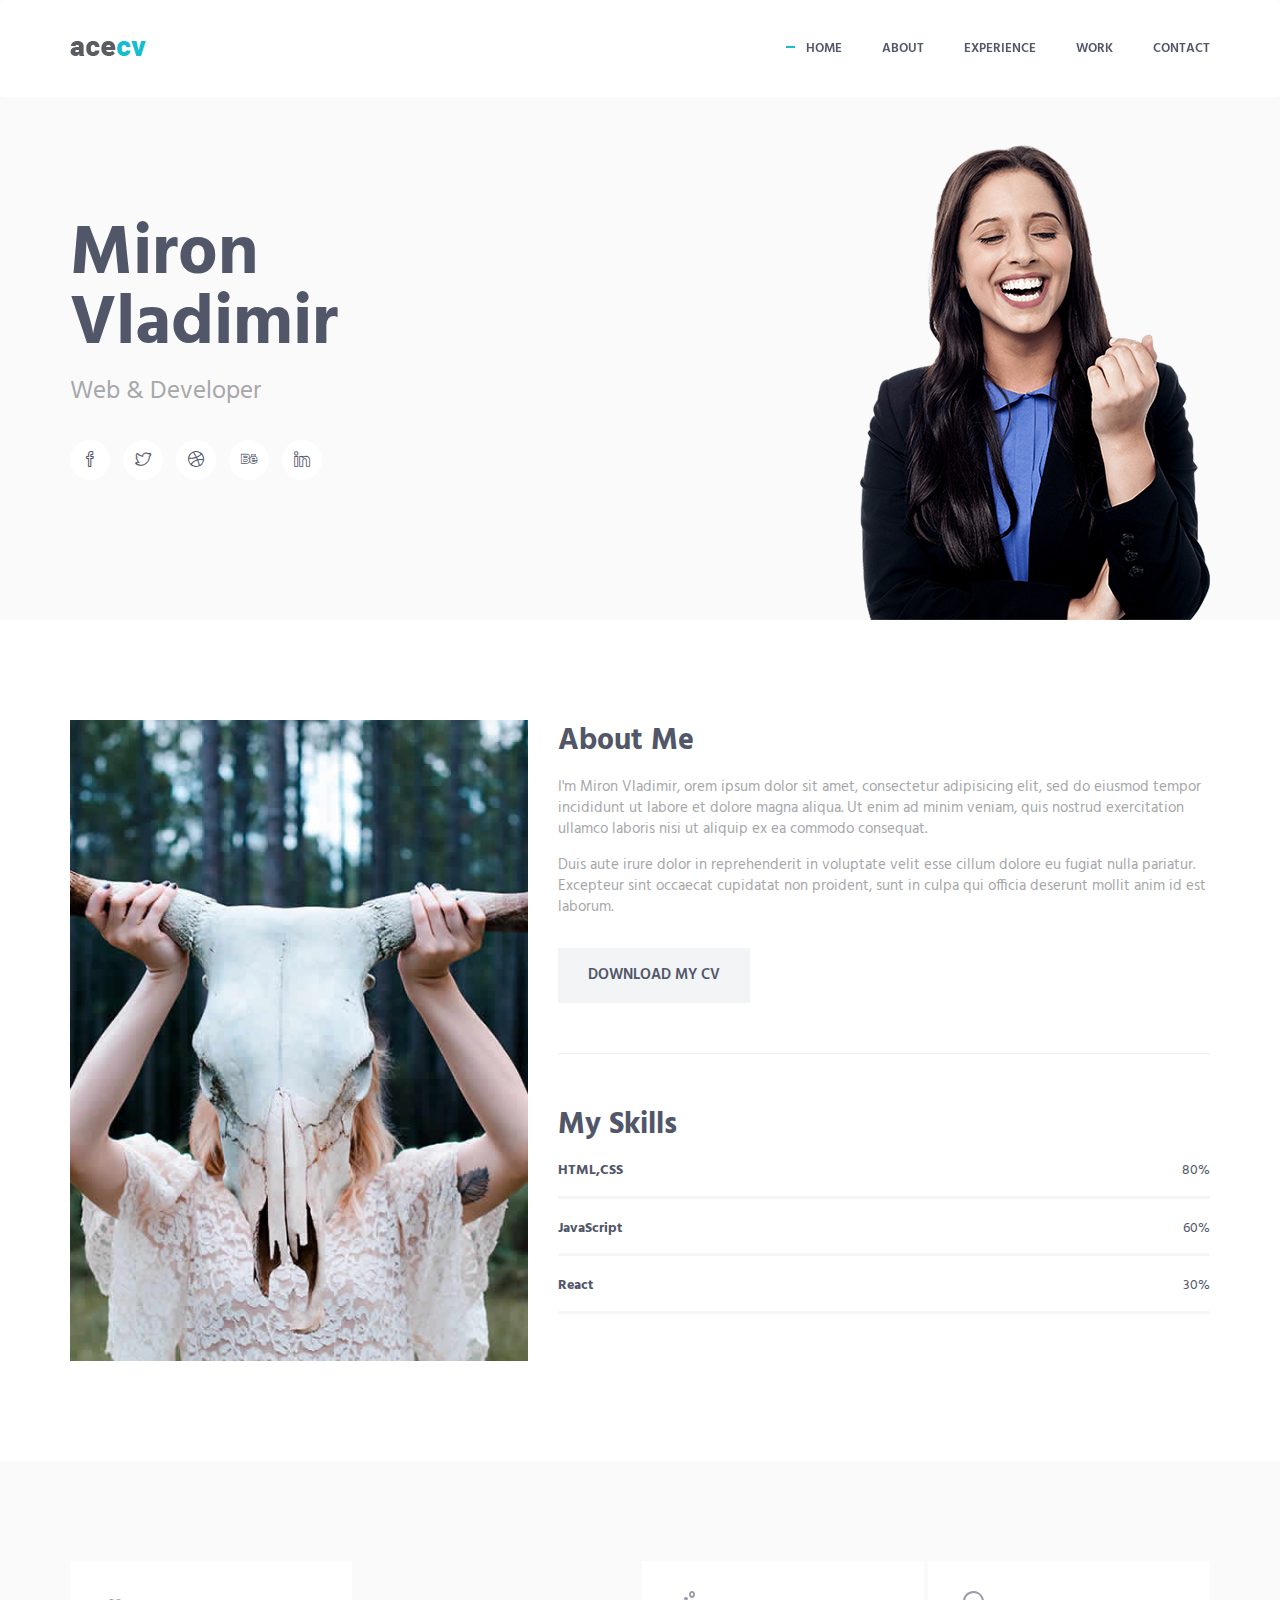
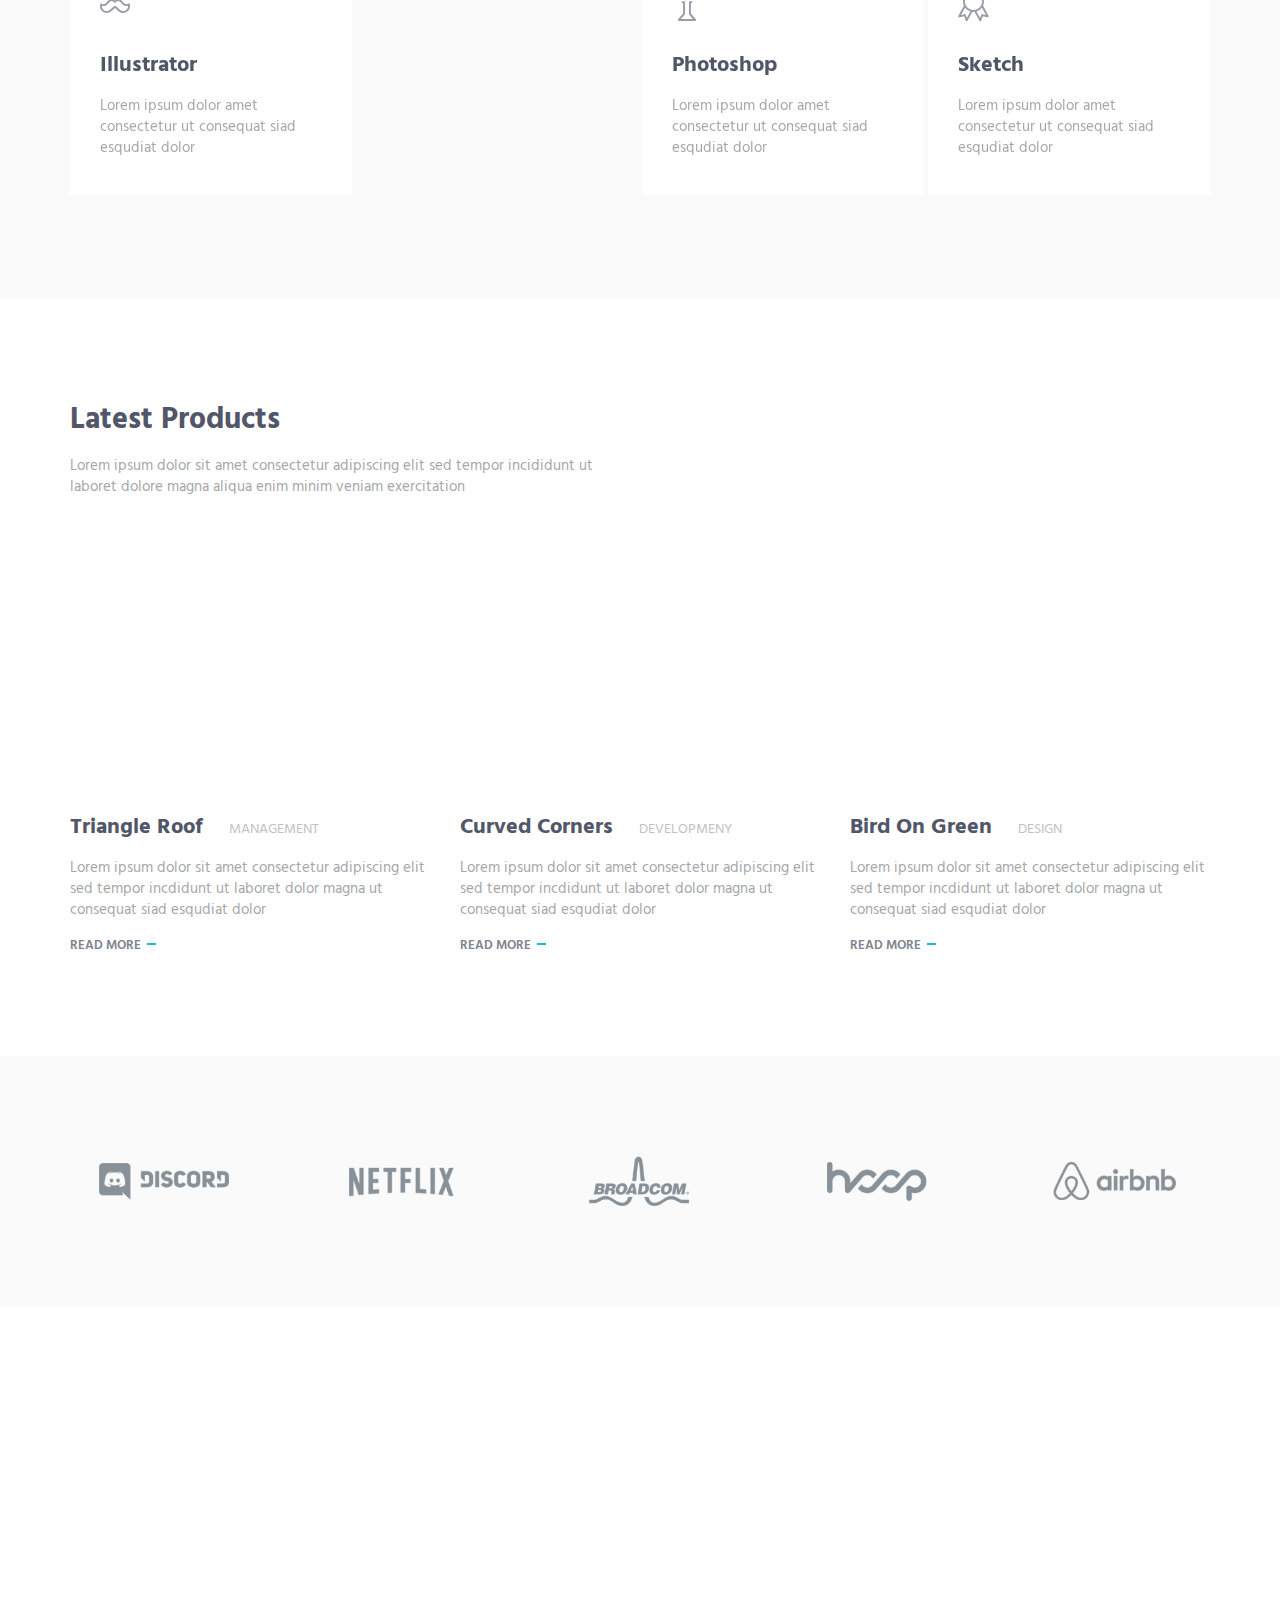
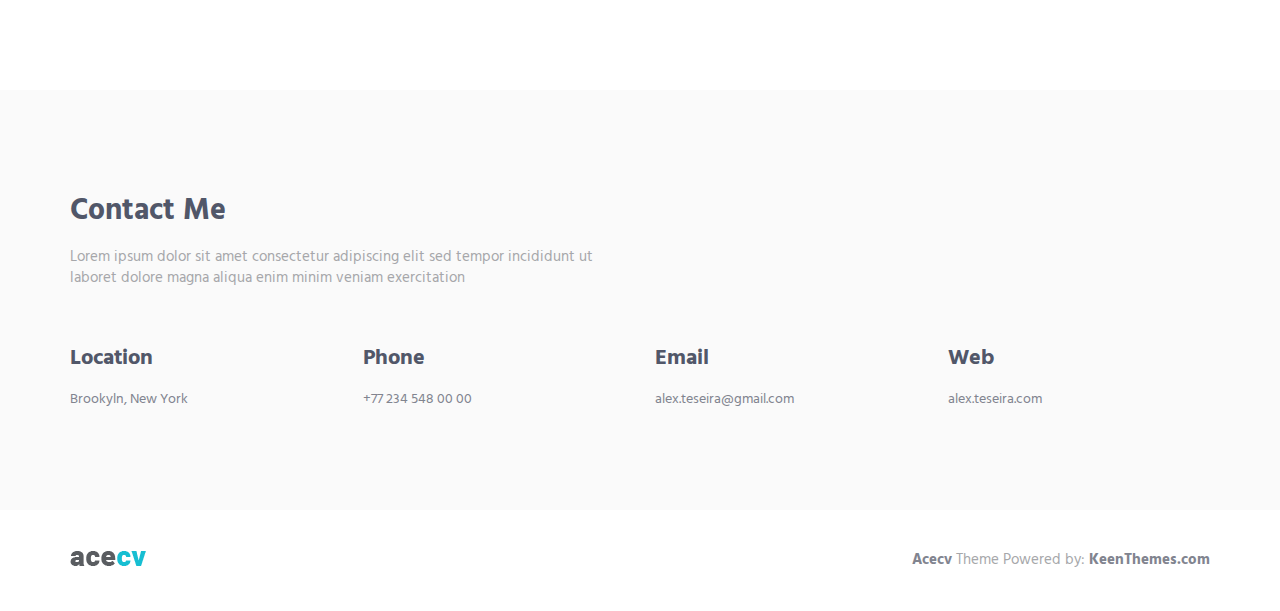
==== commit bc051412: "change data in progress bar" ====
--- a/index.html
+++ b/index.html
@@ -86,8 +86,8 @@
                 <div class="row">
                     <div class="col-sm-6 sm-margin-b-60">
                         <div class="margin-b-30">
-                            <h1 class="promo-block-title">Alisa <br/> Portman</h1>
-                            <p class="promo-block-text">Web &amp; UI/UX Designer</p>
+                            <h1 class="promo-block-title">Miron <br/> Vladimir</h1>
+                            <p class="promo-block-text">Web &amp; Developer</p>
                         </div>
                         <ul class="list-inline">
                             <li><a href="#" class="social-icons"><i class="icon-social-facebook"></i></a></li>
@@ -121,7 +121,7 @@
                             <div class="margin-b-50">
                                 <div class="margin-b-30">
                                     <h2>About Me</h2>
-                                    <p>I'm Alisa Portman, orem ipsum dolor sit amet, consectetur adipisicing elit, sed do eiusmod tempor incididunt ut labore et dolore magna aliqua. Ut enim ad minim veniam, quis nostrud exercitation ullamco laboris nisi ut aliquip ex ea commodo consequat.</p>
+                                    <p>I'm Miron Vladimir, orem ipsum dolor sit amet, consectetur adipisicing elit, sed do eiusmod tempor incididunt ut labore et dolore magna aliqua. Ut enim ad minim veniam, quis nostrud exercitation ullamco laboris nisi ut aliquip ex ea commodo consequat.</p>
                                     <p>Duis aute irure dolor in reprehenderit in voluptate velit esse cillum dolore eu fugiat nulla pariatur. Excepteur sint occaecat cupidatat non proident, sunt in culpa qui officia deserunt mollit anim id est laborum.</p>
                                 </div>
                                 <a href="#" class="btn-theme btn-theme-md btn-default-bg text-uppercase">Download my CV</a>
@@ -131,21 +131,21 @@
                         <h2>My Skills</h2>
                         <!-- Progress Box -->
                         <div class="progress-box">
-                            <h5>Adobe Illustrator <span class="color-heading pull-right">87%</span></h5>
+                            <h5>HTML,CSS <span class="color-heading pull-right">80%</span></h5>
                             <div class="progress">
-                                <div class="progress-bar bg-color-base" role="progressbar" data-width="87"></div>
+                                <div class="progress-bar bg-color-base" role="progressbar" data-width="80"></div>
                             </div>
                         </div>
                         <div class="progress-box">
-                            <h5>Adobe Photoshop <span class="color-heading pull-right">96%</span></h5>
+                            <h5>JavaScript <span class="color-heading pull-right">60%</span></h5>
                             <div class="progress">
-                                <div class="progress-bar bg-color-base" role="progressbar" data-width="96"></div>
+                                <div class="progress-bar bg-color-base" role="progressbar" data-width="60"></div>
                             </div>
                         </div>
                         <div class="progress-box">
-                            <h5>Graphic Design <span class="color-heading pull-right">77%</span></h5>
+                            <h5>React <span class="color-heading pull-right">30%</span></h5>
                             <div class="progress">
-                                <div class="progress-bar bg-color-base" role="progressbar" data-width="77"></div>
+                                <div class="progress-bar bg-color-base" role="progressbar" data-width="30"></div>
                             </div>
                         </div>
                         <!-- End Progress Box -->
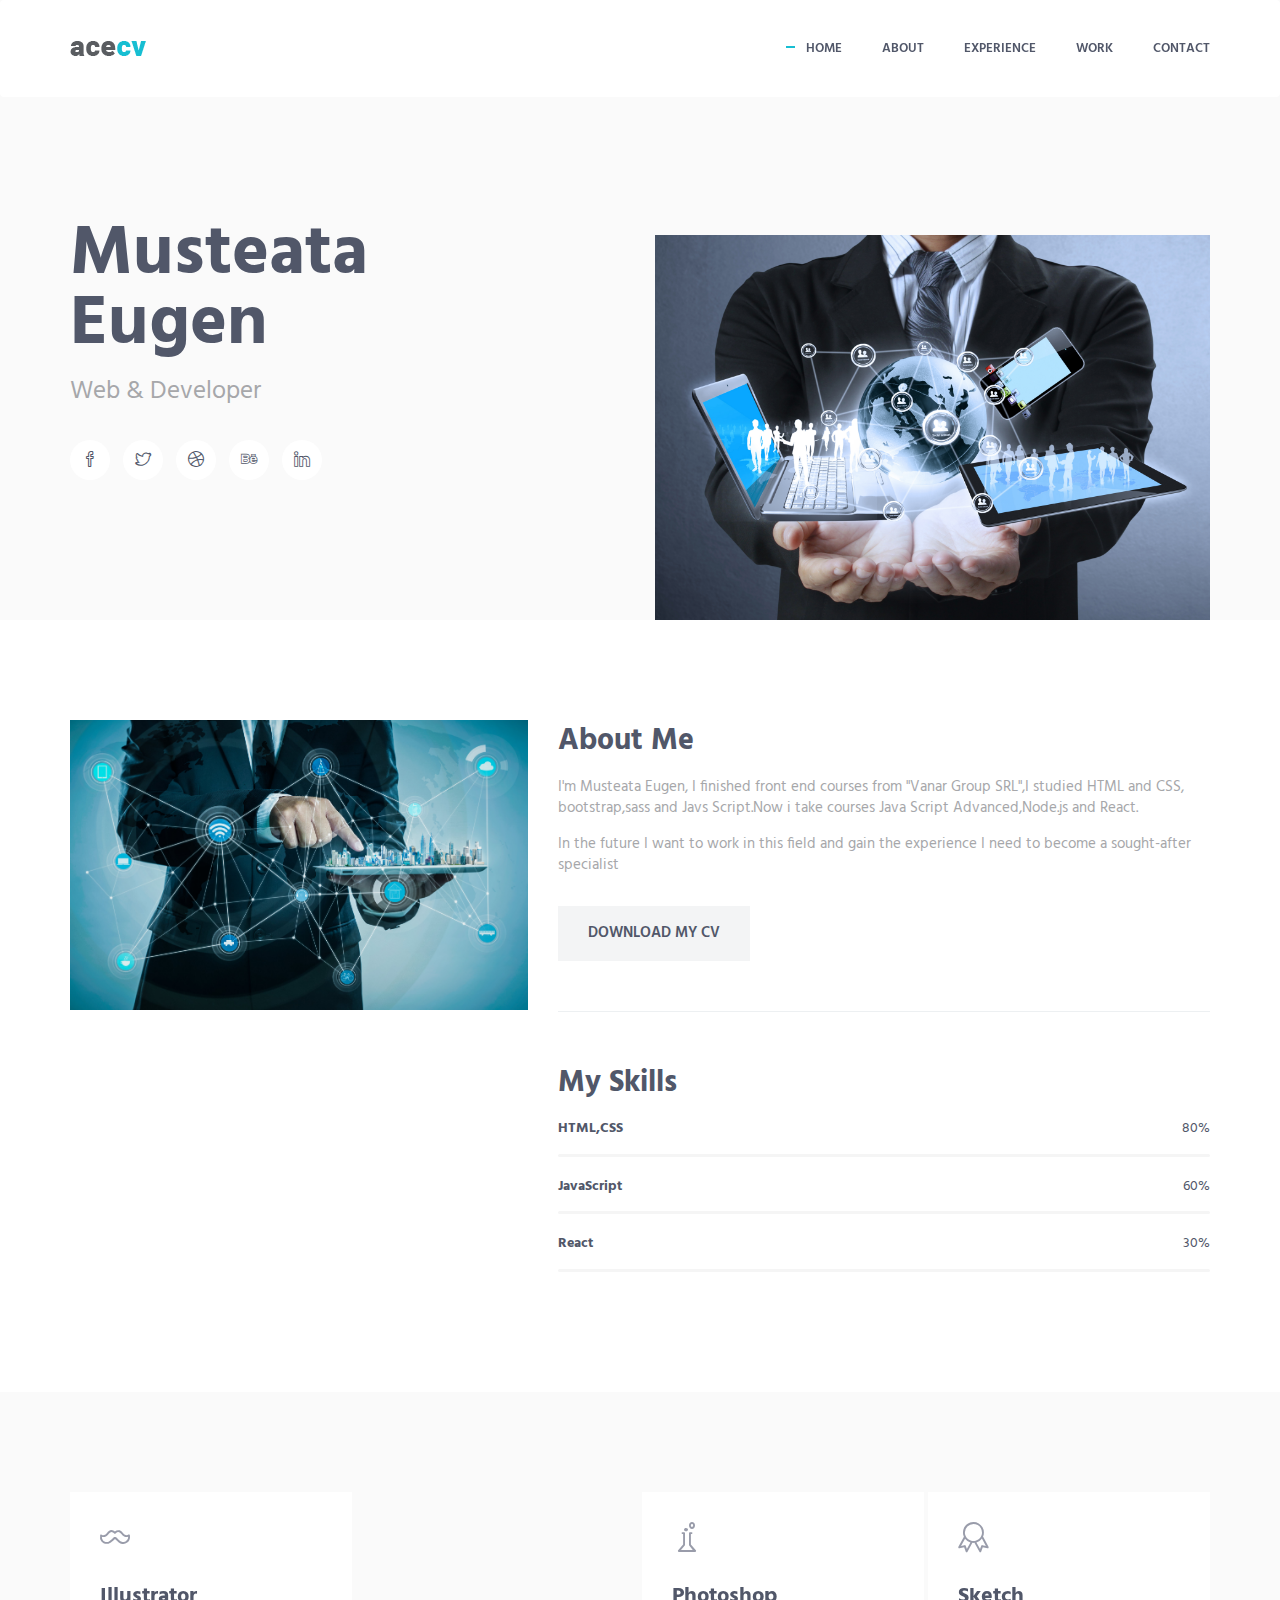
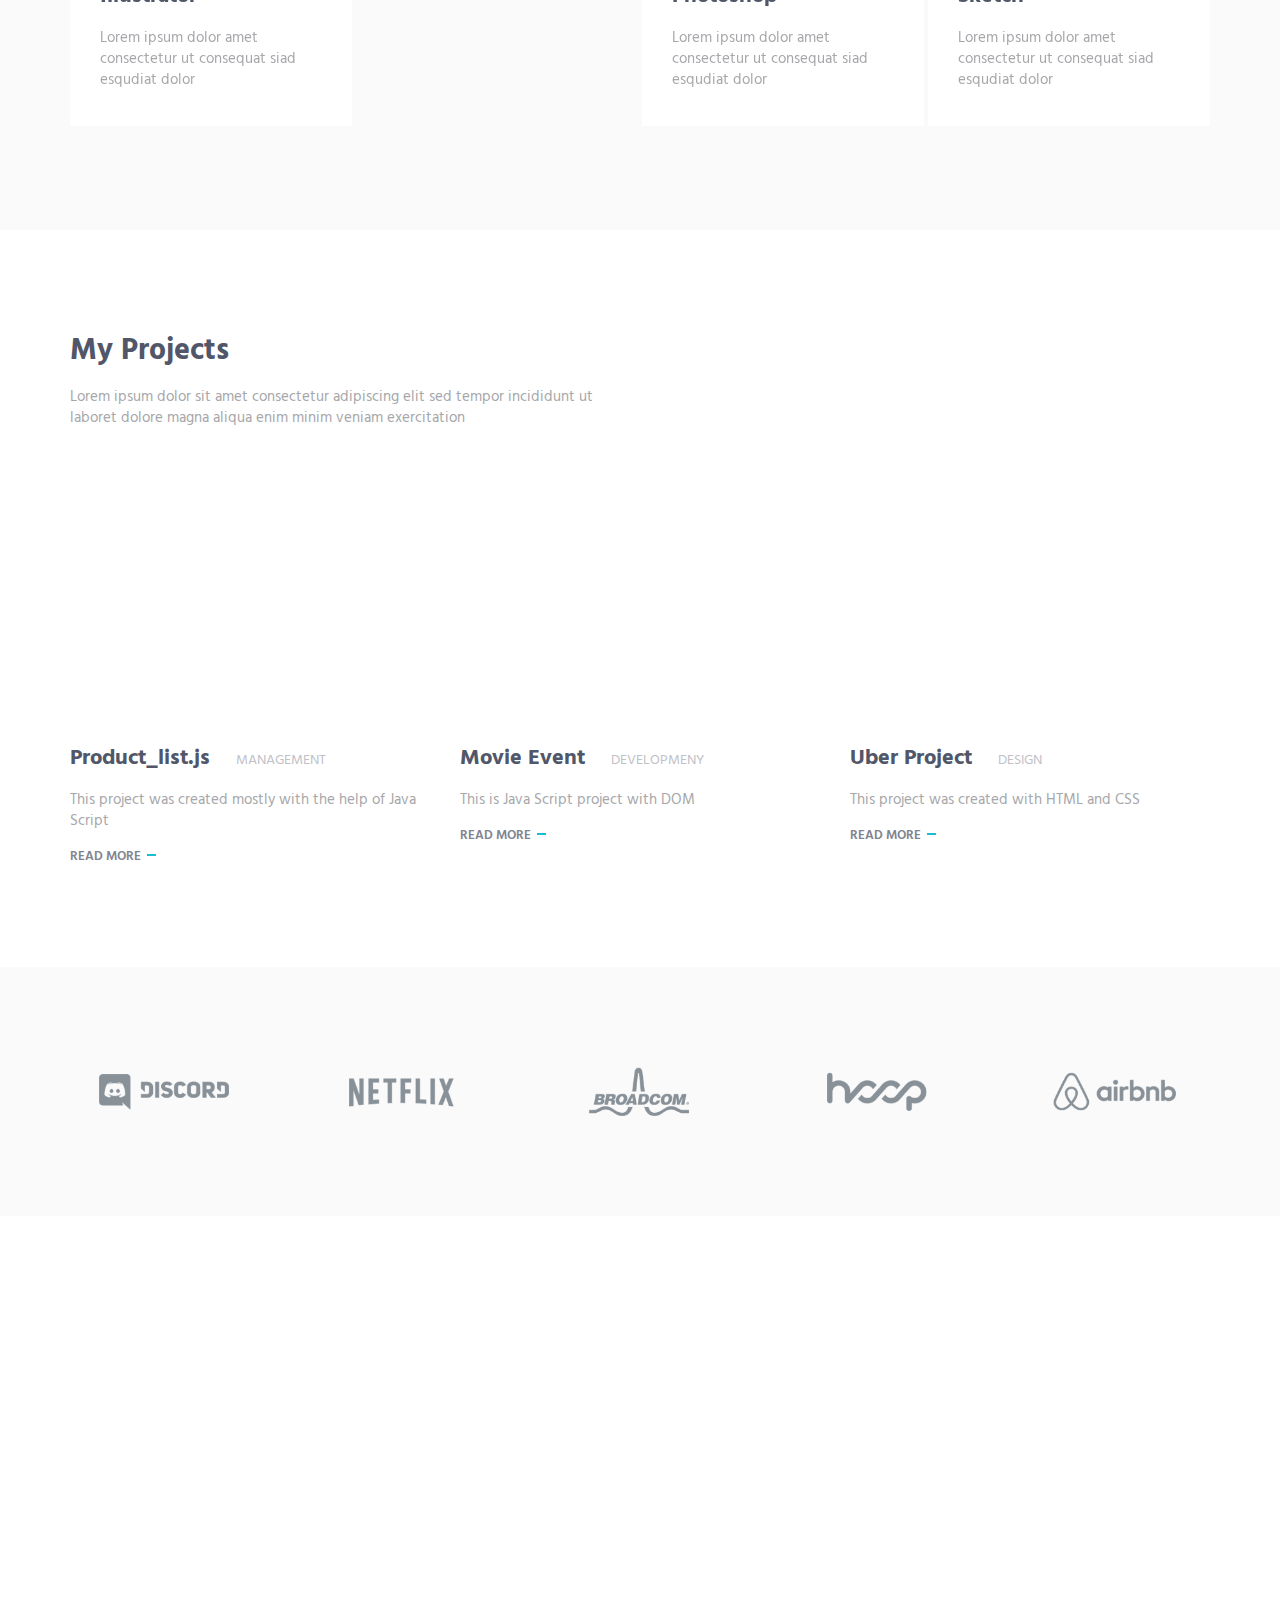
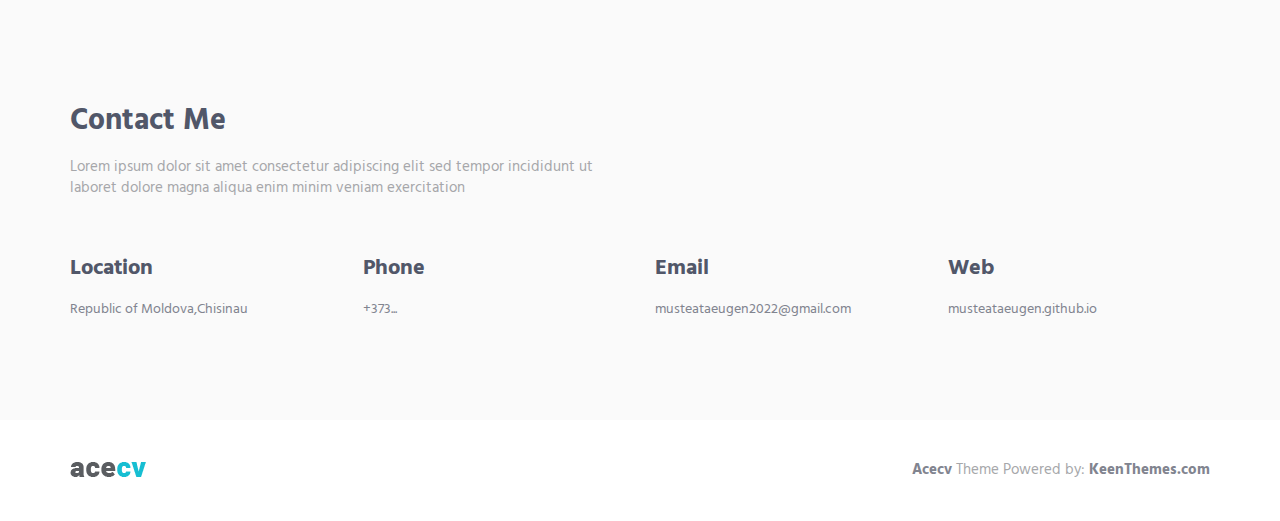
==== commit 753f7eed: "first commit" ====
--- a/index.html
+++ b/index.html
@@ -11,386 +11,409 @@
     Premium:        Premium Metronic Admin Theme: http://themeforest.net/item/metronic-responsive-admin-dashboard-template/4021469?ref=keenthemes
 ================================== -->
 <html lang="en" class="no-js">
-    <!-- BEGIN HEAD -->
-    <head>
-        <meta charset="utf-8"/>
-        <title>Metronic "Acecv" Frontend Freebie</title>
-        <meta http-equiv="X-UA-Compatible" content="IE=edge">
-        <meta content="width=device-width, initial-scale=1" name="viewport"/>
-        <meta content="" name="description"/>
-        <meta content="" name="author"/>
-
-        <!-- GLOBAL MANDATORY STYLES -->
-        <link href="http://fonts.googleapis.com/css?family=Hind:300,400,500,600,700" rel="stylesheet" type="text/css">
-        <link href="vendor/simple-line-icons/css/simple-line-icons.css" rel="stylesheet" type="text/css"/>
-        <link href="vendor/bootstrap/css/bootstrap.min.css" rel="stylesheet" type="text/css"/>
-
-        <!-- PAGE LEVEL PLUGIN STYLES -->
-        <link href="css/animate.css" rel="stylesheet">
-        <link href="vendor/swiper/css/swiper.min.css" rel="stylesheet" type="text/css"/>
-
-        <!-- THEME STYLES -->
-        <link href="css/layout.min.css" rel="stylesheet" type="text/css"/>
-
-        <!-- Favicon -->
-        <link rel="shortcut icon" href="favicon.ico"/>
-    </head>
-    <!-- END HEAD -->
-
-    <!-- BODY -->
-    <body id="body" data-spy="scroll" data-target=".header">
-
-        <!--========== HEADER ==========-->
-        <header class="header navbar-fixed-top">
-            <!-- Navbar -->
-            <nav class="navbar" role="navigation">
-                <div class="container">
-                    <!-- Brand and toggle get grouped for better mobile display -->
-                    <div class="menu-container js_nav-item">
-                        <button type="button" class="navbar-toggle" data-toggle="collapse" data-target=".nav-collapse">
-                            <span class="sr-only">Toggle navigation</span>
-                            <span class="toggle-icon"></span>
-                        </button>
-
-                        <!-- Logo -->
-                        <div class="logo">
-                            <a class="logo-wrap" href="#body">
-                                <img class="logo-img" src="img/logo.png" alt="Asentus Logo">
-                            </a>
-                        </div>
-                        <!-- End Logo -->
-                    </div>
-
-                    <!-- Collect the nav links, forms, and other content for toggling -->
-                    <div class="collapse navbar-collapse nav-collapse">
-                        <div class="menu-container">
-                            <ul class="nav navbar-nav navbar-nav-right">
-                                <li class="js_nav-item nav-item"><a class="nav-item-child nav-item-hover" href="#body">Home</a></li>
-                                <li class="js_nav-item nav-item"><a class="nav-item-child nav-item-hover" href="#about">About</a></li>
-                                <li class="js_nav-item nav-item"><a class="nav-item-child nav-item-hover" href="#experience">Experience</a></li>
-                                <li class="js_nav-item nav-item"><a class="nav-item-child nav-item-hover" href="#work">Work</a></li>
-                                <li class="js_nav-item nav-item"><a class="nav-item-child nav-item-hover" href="#contact">Contact</a></li>
-                            </ul>
-                        </div>
-                    </div>
-                    <!-- End Navbar Collapse -->
-                </div>
-            </nav>
-            <!-- Navbar -->
-        </header>
-        <!--========== END HEADER ==========-->
-
-        <!--========== SLIDER ==========-->
-        <div class="promo-block">
+<!-- BEGIN HEAD -->
+
+<head>
+    <meta charset="utf-8" />
+    <title>Metronic "Acecv" Frontend Freebie</title>
+    <meta http-equiv="X-UA-Compatible" content="IE=edge">
+    <meta content="width=device-width, initial-scale=1" name="viewport" />
+    <meta content="" name="description" />
+    <meta content="" name="author" />
+
+    <!-- GLOBAL MANDATORY STYLES -->
+    <link href="http://fonts.googleapis.com/css?family=Hind:300,400,500,600,700" rel="stylesheet" type="text/css">
+    <link href="vendor/simple-line-icons/css/simple-line-icons.css" rel="stylesheet" type="text/css" />
+    <link href="vendor/bootstrap/css/bootstrap.min.css" rel="stylesheet" type="text/css" />
+
+    <!-- PAGE LEVEL PLUGIN STYLES -->
+    <link href="css/animate.css" rel="stylesheet">
+    <link href="vendor/swiper/css/swiper.min.css" rel="stylesheet" type="text/css" />
+
+    <!-- THEME STYLES -->
+    <link href="css/layout.min.css" rel="stylesheet" type="text/css" />
+
+    <!-- Favicon -->
+    <link rel="shortcut icon" href="favicon.ico" />
+</head>
+<!-- END HEAD -->
+
+<!-- BODY -->
+
+<body id="body" data-spy="scroll" data-target=".header">
+
+    <!--========== HEADER ==========-->
+    <header class="header navbar-fixed-top">
+        <!-- Navbar -->
+        <nav class="navbar" role="navigation">
             <div class="container">
-                <div class="row">
-                    <div class="col-sm-6 sm-margin-b-60">
-                        <div class="margin-b-30">
-                            <h1 class="promo-block-title">Miron <br/> Vladimir</h1>
-                            <p class="promo-block-text">Web &amp; Developer</p>
-                        </div>
-                        <ul class="list-inline">
-                            <li><a href="#" class="social-icons"><i class="icon-social-facebook"></i></a></li>
-                            <li><a href="#" class="social-icons"><i class="icon-social-twitter"></i></a></li>
-                            <li><a href="#" class="social-icons"><i class="icon-social-dribbble"></i></a></li>
-                            <li><a href="#" class="social-icons"><i class="icon-social-behance"></i></a></li>
-                            <li><a href="#" class="social-icons"><i class="icon-social-linkedin"></i></a></li>
+                <!-- Brand and toggle get grouped for better mobile display -->
+                <div class="menu-container js_nav-item">
+                    <button type="button" class="navbar-toggle" data-toggle="collapse" data-target=".nav-collapse">
+                        <span class="sr-only">Toggle navigation</span>
+                        <span class="toggle-icon"></span>
+                    </button>
+
+                    <!-- Logo -->
+                    <div class="logo">
+                        <a class="logo-wrap" href="#body">
+                            <img class="logo-img" src="img/logo.png" alt="Asentus Logo">
+                        </a>
+                    </div>
+                    <!-- End Logo -->
+                </div>
+
+                <!-- Collect the nav links, forms, and other content for toggling -->
+                <div class="collapse navbar-collapse nav-collapse">
+                    <div class="menu-container">
+                        <ul class="nav navbar-nav navbar-nav-right">
+                            <li class="js_nav-item nav-item"><a class="nav-item-child nav-item-hover"
+                                    href="#body">Home</a></li>
+                            <li class="js_nav-item nav-item"><a class="nav-item-child nav-item-hover"
+                                    href="#about">About</a></li>
+                            <li class="js_nav-item nav-item"><a class="nav-item-child nav-item-hover"
+                                    href="#experience">Experience</a></li>
+                            <li class="js_nav-item nav-item"><a class="nav-item-child nav-item-hover"
+                                    href="#work">Work</a></li>
+                            <li class="js_nav-item nav-item"><a class="nav-item-child nav-item-hover"
+                                    href="#contact">Contact</a></li>
                         </ul>
                     </div>
-                    <div class="col-sm-6">
-                        <div class="promo-block-img-wrap">
-                            <img class="promo-block-img img-responsive" src="img/mockup/avatar-01.png" align="Avatar">
+                </div>
+                <!-- End Navbar Collapse -->
+            </div>
+        </nav>
+        <!-- Navbar -->
+    </header>
+    <!--========== END HEADER ==========-->
+
+    <!--========== SLIDER ==========-->
+    <div class="promo-block">
+        <div class="container">
+            <div class="row">
+                <div class="col-sm-6 sm-margin-b-60">
+                    <div class="margin-b-30">
+                        <h1 class="promo-block-title">Musteata <br /> Eugen</h1>
+                        <p class="promo-block-text">Web &amp; Developer</p>
+                    </div>
+                    <ul class="list-inline">
+                        <li><a href="#" class="social-icons"><i class="icon-social-facebook"></i></a></li>
+                        <li><a href="#" class="social-icons"><i class="icon-social-twitter"></i></a></li>
+                        <li><a href="#" class="social-icons"><i class="icon-social-dribbble"></i></a></li>
+                        <li><a href="#" class="social-icons"><i class="icon-social-behance"></i></a></li>
+                        <li><a href="#" class="social-icons"><i class="icon-social-linkedin"></i></a></li>
+                    </ul>
+                </div>
+                <div class="col-sm-6">
+                    <div class="promo-block-img-wrap">
+                        <img class="promo-block-img img-responsive" src="img/mockup/shutterstock-business-technology.jpg" align="Avatar">
+                    </div>
+                </div>
+            </div>
+            <!--// end row -->
+        </div>
+    </div>
+    <!--========== SLIDER ==========-->
+
+    <!--========== PAGE LAYOUT ==========-->
+    <!-- About -->
+    <div id="about">
+        <div class="container content-lg">
+            <div class="row">
+                <div class="col-sm-5 sm-margin-b-60">
+                    <img class="full-width img-responsive" src="img/500x700/New-Tech-Gadgets-for-2017.jpg" alt="Image">
+                </div>
+                <div class="col-sm-7">
+                    <div class="section-seperator margin-b-50">
+                        <div class="margin-b-50">
+                            <div class="margin-b-30">
+                                <h2>About Me</h2>
+                                <p>I'm Musteata Eugen, I finished front end courses from "Vanar Group SRL",I studied
+                                    HTML and CSS, bootstrap,sass and Javs Script.Now i take courses Java Script
+                                    Advanced,Node.js and React.
+                                </p>
+                                <p>In the future I want to work in this field and gain the experience I need to become a
+                                    sought-after specialist</p>
+                            </div>
+                            <a href="#" class="btn-theme btn-theme-md btn-default-bg text-uppercase">Download my CV</a>
+                        </div>
+                    </div>
+
+                    <h2>My Skills</h2>
+                    <!-- Progress Box -->
+                    <div class="progress-box">
+                        <h5>HTML,CSS <span class="color-heading pull-right">80%</span></h5>
+                        <div class="progress">
+                            <div class="progress-bar bg-color-base" role="progressbar" data-width="80"></div>
+                        </div>
+                    </div>
+                    <div class="progress-box">
+                        <h5>JavaScript <span class="color-heading pull-right">60%</span></h5>
+                        <div class="progress">
+                            <div class="progress-bar bg-color-base" role="progressbar" data-width="60"></div>
+                        </div>
+                    </div>
+                    <div class="progress-box">
+                        <h5>React <span class="color-heading pull-right">30%</span></h5>
+                        <div class="progress">
+                            <div class="progress-bar bg-color-base" role="progressbar" data-width="30"></div>
+                        </div>
+                    </div>
+                    <!-- End Progress Box -->
+                </div>
+            </div>
+            <!--// end row -->
+        </div>
+    </div>
+    <!-- End About -->
+
+    <!-- Experience -->
+    <div id="experience">
+        <div class="bg-color-sky-light" data-auto-height="true">
+            <div class="container content-lg">
+                <div class="row row-space-2 margin-b-4">
+                    <div class="col-md-3 col-sm-6 md-margin-b-4">
+                        <div class="service" data-height="height">
+                            <div class="service-element">
+                                <i class="service-icon icon-mustache"></i>
+                            </div>
+                            <div class="service-info">
+                                <h3>Illustrator</h3>
+                                <p class="margin-b-5">Lorem ipsum dolor amet consectetur ut consequat siad esqudiat
+                                    dolor</p>
+                            </div>
+                            <a href="#" class="content-wrapper-link"></a>
+                        </div>
+                    </div>
+                    <div class="col-md-3 col-sm-6 md-margin-b-4">
+                        <div class="service bg-color-base wow zoomIn" data-height="height" data-wow-duration=".3"
+                            data-wow-delay=".1s">
+                            <div class="service-element">
+                                <i class="service-icon color-white icon-screen-tablet"></i>
+                            </div>
+                            <div class="service-info">
+                                <h3 class="color-white">Graphic Design</h3>
+                                <p class="color-white margin-b-5">Lorem ipsum dolor amet consectetur ut consequat siad
+                                    esqudiat dolor</p>
+                            </div>
+                            <a href="#" class="content-wrapper-link"></a>
+                        </div>
+                    </div>
+                    <div class="col-md-3 col-sm-6 sm-margin-b-4">
+                        <div class="service" data-height="height">
+                            <div class="service-element">
+                                <i class="service-icon icon-chemistry"></i>
+                            </div>
+                            <div class="service-info">
+                                <h3>Photoshop</h3>
+                                <p class="margin-b-5">Lorem ipsum dolor amet consectetur ut consequat siad esqudiat
+                                    dolor</p>
+                            </div>
+                            <a href="#" class="content-wrapper-link"></a>
+                        </div>
+                    </div>
+                    <div class="col-md-3 col-sm-6">
+                        <div class="service" data-height="height">
+                            <div class="service-element">
+                                <i class="service-icon icon-badge"></i>
+                            </div>
+                            <div class="service-info">
+                                <h3>Sketch</h3>
+                                <p class="margin-b-5">Lorem ipsum dolor amet consectetur ut consequat siad esqudiat
+                                    dolor</p>
+                            </div>
+                            <a href="#" class="content-wrapper-link"></a>
                         </div>
                     </div>
                 </div>
                 <!--// end row -->
             </div>
         </div>
-        <!--========== SLIDER ==========-->
-
-        <!--========== PAGE LAYOUT ==========-->
-        <!-- About -->
-        <div id="about">
-            <div class="container content-lg">
-                <div class="row">
-                    <div class="col-sm-5 sm-margin-b-60">
-                        <img class="full-width img-responsive" src="img/500x700/01.jpg" alt="Image">
-                    </div>
-                    <div class="col-sm-7">
-                        <div class="section-seperator margin-b-50">
-                            <div class="margin-b-50">
-                                <div class="margin-b-30">
-                                    <h2>About Me</h2>
-                                    <p>I'm Miron Vladimir, orem ipsum dolor sit amet, consectetur adipisicing elit, sed do eiusmod tempor incididunt ut labore et dolore magna aliqua. Ut enim ad minim veniam, quis nostrud exercitation ullamco laboris nisi ut aliquip ex ea commodo consequat.</p>
-                                    <p>Duis aute irure dolor in reprehenderit in voluptate velit esse cillum dolore eu fugiat nulla pariatur. Excepteur sint occaecat cupidatat non proident, sunt in culpa qui officia deserunt mollit anim id est laborum.</p>
-                                </div>
-                                <a href="#" class="btn-theme btn-theme-md btn-default-bg text-uppercase">Download my CV</a>
-                            </div>
-                        </div>
-
-                        <h2>My Skills</h2>
-                        <!-- Progress Box -->
-                        <div class="progress-box">
-                            <h5>HTML,CSS <span class="color-heading pull-right">80%</span></h5>
-                            <div class="progress">
-                                <div class="progress-bar bg-color-base" role="progressbar" data-width="80"></div>
-                            </div>
-                        </div>
-                        <div class="progress-box">
-                            <h5>JavaScript <span class="color-heading pull-right">60%</span></h5>
-                            <div class="progress">
-                                <div class="progress-bar bg-color-base" role="progressbar" data-width="60"></div>
-                            </div>
-                        </div>
-                        <div class="progress-box">
-                            <h5>React <span class="color-heading pull-right">30%</span></h5>
-                            <div class="progress">
-                                <div class="progress-bar bg-color-base" role="progressbar" data-width="30"></div>
-                            </div>
-                        </div>
-                        <!-- End Progress Box -->
-                    </div>
-                </div>
-                <!--// end row -->
-            </div>
-        </div>
-        <!-- End About -->
-
-        <!-- Experience -->
-        <div id="experience">
-            <div class="bg-color-sky-light" data-auto-height="true">
-                <div class="container content-lg">
-                    <div class="row row-space-2 margin-b-4">
-                        <div class="col-md-3 col-sm-6 md-margin-b-4">
-                            <div class="service" data-height="height">
-                                <div class="service-element">
-                                    <i class="service-icon icon-mustache"></i>
-                                </div>
-                                <div class="service-info">
-                                    <h3>Illustrator</h3>
-                                    <p class="margin-b-5">Lorem ipsum dolor amet consectetur ut consequat siad esqudiat dolor</p>
-                                </div>
-                                <a href="#" class="content-wrapper-link"></a>    
-                            </div>
-                        </div>
-                        <div class="col-md-3 col-sm-6 md-margin-b-4">
-                            <div class="service bg-color-base wow zoomIn" data-height="height" data-wow-duration=".3" data-wow-delay=".1s">
-                                <div class="service-element">
-                                    <i class="service-icon color-white icon-screen-tablet"></i>
-                                </div>
-                                <div class="service-info">
-                                    <h3 class="color-white">Graphic Design</h3>
-                                    <p class="color-white margin-b-5">Lorem ipsum dolor amet consectetur ut consequat siad esqudiat dolor</p>
-                                </div>
-                                <a href="#" class="content-wrapper-link"></a>    
-                            </div>
-                        </div>
-                        <div class="col-md-3 col-sm-6 sm-margin-b-4">
-                            <div class="service" data-height="height">
-                                <div class="service-element">
-                                    <i class="service-icon icon-chemistry"></i>
-                                </div>
-                                <div class="service-info">
-                                    <h3>Photoshop</h3>
-                                    <p class="margin-b-5">Lorem ipsum dolor amet consectetur ut consequat siad esqudiat dolor</p>
-                                </div>
-                                <a href="#" class="content-wrapper-link"></a>    
-                            </div>
-                        </div>
-                        <div class="col-md-3 col-sm-6">
-                            <div class="service" data-height="height">
-                                <div class="service-element">
-                                    <i class="service-icon icon-badge"></i>
-                                </div>
-                                <div class="service-info">
-                                    <h3>Sketch</h3>
-                                    <p class="margin-b-5">Lorem ipsum dolor amet consectetur ut consequat siad esqudiat dolor</p>
-                                </div>
-                                <a href="#" class="content-wrapper-link"></a>    
-                            </div>
-                        </div>
-                    </div>
-                    <!--// end row -->
-                </div>
-            </div>
-        </div>
-        <!-- End Experience -->
-
-        <!-- Work -->
-        <div id="work">
+    </div>
+    <!-- End Experience -->
+
+    <!-- Work -->
+    <div id="work">
+        <div class="container content-lg">
+            <div class="row margin-b-40">
+                <div class="col-sm-6">
+                    <h2>My Projects</h2>
+                    <p>Lorem ipsum dolor sit amet consectetur adipiscing elit sed tempor incididunt ut laboret dolore
+                        magna aliqua enim minim veniam exercitation</p>
+                </div>
+            </div>
+            <!--// end row -->
+
+            <div class="row">
+                <!-- Latest Products -->
+                <div class="col-sm-4 sm-margin-b-50">
+                    <div class="margin-b-20">
+                        <div class="wow zoomIn" data-wow-duration=".3" data-wow-delay=".1s">
+                            <img class="img-responsive" src="img/970x647/01.jpg" alt="Latest Products Image">
+                        </div>
+                    </div>
+                    <h4><a href="./pages/Product_list/index.html">Product_list.js</a> <span class="text-uppercase margin-l-20">Management</span></h4>
+                    <p>This project was created mostly with the help of Java Script </p>
+                    <a class="link" href="./pages/Product_list/index.html">Read More</a>
+                </div>
+                <!-- End Latest Products -->
+
+                <!-- Latest Products -->
+                <div class="col-sm-4 sm-margin-b-50">
+                    <div class="margin-b-20">
+                        <div class="wow zoomIn" data-wow-duration=".3" data-wow-delay=".1s">
+                            <img class="img-responsive" src="img/970x647/02.jpg" alt="Latest Products Image">
+                        </div>
+                    </div>
+                    <h4><a href="./pages/movieEvents/index.html">Movie Event</a> <span class="text-uppercase margin-l-20">Developmeny</span></h4>
+                    <p>This is Java Script project with DOM</p>
+                    <a class="link" href="./pages/movieEvents/index.html">Read More</a>
+                </div>
+                <!-- End Latest Products -->
+
+                <!-- Latest Products -->
+                <div class="col-sm-4 sm-margin-b-50">
+                    <div class="margin-b-20">
+                        <div class="wow zoomIn" data-wow-duration=".3" data-wow-delay=".1s">
+                            <img class="img-responsive" src="img/970x647/03.jpg" alt="Latest Products Image">
+                        </div>
+                    </div>
+                    <h4><a href="./pages/UbberProject/index.html">Uber Project</a> <span class="text-uppercase margin-l-20">Design</span></h4>
+                    <p>This project was created with HTML and CSS</p>
+                    <a class="link" href="./pages/UbberProject/index.html">Read More</a>
+                </div>
+                <!-- End Latest Products -->
+            </div>
+            <!--// end row -->
+        </div>
+    </div>
+    <!-- End Work -->
+
+    <!-- Clients -->
+    <div class="bg-color-sky-light">
+        <div class="content-lg container">
+            <!-- Swiper Clients -->
+            <div class="swiper-slider swiper-clients">
+                <!-- Swiper Wrapper -->
+                <div class="swiper-wrapper">
+                    <div class="swiper-slide">
+                        <img class="swiper-clients-img" src="img/clients/01.png" alt="Clients Logo">
+                    </div>
+                    <div class="swiper-slide">
+                        <img class="swiper-clients-img" src="img/clients/02.png" alt="Clients Logo">
+                    </div>
+                    <div class="swiper-slide">
+                        <img class="swiper-clients-img" src="img/clients/03.png" alt="Clients Logo">
+                    </div>
+                    <div class="swiper-slide">
+                        <img class="swiper-clients-img" src="img/clients/04.png" alt="Clients Logo">
+                    </div>
+                    <div class="swiper-slide">
+                        <img class="swiper-clients-img" src="img/clients/05.png" alt="Clients Logo">
+                    </div>
+                    <div class="swiper-slide">
+                        <img class="swiper-clients-img" src="img/clients/06.png" alt="Clients Logo">
+                    </div>
+                </div>
+                <!-- End Swiper Wrapper -->
+            </div>
+            <!-- End Swiper Clients -->
+        </div>
+    </div>
+    <!-- End Clients -->
+
+    <!-- Promo Banner -->
+    <div class="promo-banner parallax-window" data-parallax="scroll" data-image-src="img/1920x1080/01.jpg">
+        <div class="container-sm content-lg">
+            <h2 class="promo-banner-title">Displaying the Result</h2>
+            <p class="promo-banner-text">Lorem ipsum dolor sit amet, consectetur adipisicing elit, sed do eiusmod tempor
+                incididunt ut labore et dolore magna aliqua. Ut enim ad minim veniam, quis nostrud exercitation ullamco
+                laboris nisi ut aliquip ex ea commodo.</p>
+        </div>
+    </div>
+    <!-- End Promo Banner -->
+
+    <!-- Contact -->
+    <div id="contact">
+        <div class="bg-color-sky-light">
             <div class="container content-lg">
                 <div class="row margin-b-40">
                     <div class="col-sm-6">
-                        <h2>Latest Products</h2>
-                        <p>Lorem ipsum dolor sit amet consectetur adipiscing elit sed tempor incididunt ut laboret dolore magna aliqua enim minim veniam exercitation</p>
+                        <h2>Contact Me</h2>
+                        <p>Lorem ipsum dolor sit amet consectetur adipiscing elit sed tempor incididunt ut laboret
+                            dolore magna aliqua enim minim veniam exercitation</p>
                     </div>
                 </div>
                 <!--// end row -->
 
                 <div class="row">
-                    <!-- Latest Products -->
-                    <div class="col-sm-4 sm-margin-b-50">
-                        <div class="margin-b-20">
-                            <div class="wow zoomIn" data-wow-duration=".3" data-wow-delay=".1s">
-                                <img class="img-responsive" src="img/970x647/01.jpg" alt="Latest Products Image">
-                            </div>
-                        </div>
-                        <h4><a href="#">Triangle Roof</a> <span class="text-uppercase margin-l-20">Management</span></h4>
-                        <p>Lorem ipsum dolor sit amet consectetur adipiscing elit sed tempor incdidunt ut laboret dolor magna ut consequat siad esqudiat dolor</p>
-                        <a class="link" href="./pages/uberproject/index.html">Read More</a>
-                    </div>
-                    <!-- End Latest Products -->
-
-                    <!-- Latest Products -->
-                    <div class="col-sm-4 sm-margin-b-50">
-                        <div class="margin-b-20">
-                            <div class="wow zoomIn" data-wow-duration=".3" data-wow-delay=".1s">
-                                <img class="img-responsive" src="img/970x647/02.jpg" alt="Latest Products Image">
-                            </div>
-                        </div>
-                        <h4><a href="#">Curved Corners</a> <span class="text-uppercase margin-l-20">Developmeny</span></h4>
-                        <p>Lorem ipsum dolor sit amet consectetur adipiscing elit sed tempor incdidunt ut laboret dolor magna ut consequat siad esqudiat dolor</p>
-                        <a class="link" href="#">Read More</a>
-                    </div>
-                    <!-- End Latest Products -->
-
-                    <!-- Latest Products -->
-                    <div class="col-sm-4 sm-margin-b-50">
-                        <div class="margin-b-20">
-                            <div class="wow zoomIn" data-wow-duration=".3" data-wow-delay=".1s">
-                                <img class="img-responsive" src="img/970x647/03.jpg" alt="Latest Products Image">
-                            </div>
-                        </div>
-                        <h4><a href="#">Bird On Green</a> <span class="text-uppercase margin-l-20">Design</span></h4>
-                        <p>Lorem ipsum dolor sit amet consectetur adipiscing elit sed tempor incdidunt ut laboret dolor magna ut consequat siad esqudiat dolor</p>
-                        <a class="link" href="#">Read More</a>
-                    </div>
-                    <!-- End Latest Products -->
+                    <div class="col-md-3 col-xs-6 md-margin-b-30">
+                        <h4>Location</h4>
+                        <a href="#">Republic of Moldova,Chisinau</a>
+                    </div>
+                    <div class="col-md-3 col-xs-6 md-margin-b-30">
+                        <h4>Phone</h4>
+                        <a href="#">+373...</a>
+                    </div>
+                    <div class="col-md-3 col-xs-6">
+                        <h4>Email</h4>
+                        <a href="mailto:#">musteataeugen2022@gmail.com</a>
+                    </div>
+                    <div class="col-md-3 col-xs-6">
+                        <h4>Web</h4>
+                        <a href="#">musteataeugen.github.io</a>
+                    </div>
                 </div>
                 <!--// end row -->
             </div>
         </div>
-        <!-- End Work -->
-
-        <!-- Clients -->
-        <div class="bg-color-sky-light">
-            <div class="content-lg container">
-                <!-- Swiper Clients -->
-                <div class="swiper-slider swiper-clients">
-                    <!-- Swiper Wrapper -->
-                    <div class="swiper-wrapper">
-                        <div class="swiper-slide">
-                            <img class="swiper-clients-img" src="img/clients/01.png" alt="Clients Logo">
-                        </div>
-                        <div class="swiper-slide">
-                            <img class="swiper-clients-img" src="img/clients/02.png" alt="Clients Logo">
-                        </div>
-                        <div class="swiper-slide">
-                            <img class="swiper-clients-img" src="img/clients/03.png" alt="Clients Logo">
-                        </div>
-                        <div class="swiper-slide">
-                            <img class="swiper-clients-img" src="img/clients/04.png" alt="Clients Logo">
-                        </div>
-                        <div class="swiper-slide">
-                            <img class="swiper-clients-img" src="img/clients/05.png" alt="Clients Logo">
-                        </div>
-                        <div class="swiper-slide">
-                            <img class="swiper-clients-img" src="img/clients/06.png" alt="Clients Logo">
-                        </div>
-                    </div>
-                    <!-- End Swiper Wrapper -->
-                </div>
-                <!-- End Swiper Clients -->
-            </div>
-        </div>
-        <!-- End Clients -->
-
-        <!-- Promo Banner -->
-        <div class="promo-banner parallax-window" data-parallax="scroll" data-image-src="img/1920x1080/01.jpg">
-            <div class="container-sm content-lg">
-                <h2 class="promo-banner-title">Displaying the Result</h2>
-                <p class="promo-banner-text">Lorem ipsum dolor sit amet, consectetur adipisicing elit, sed do eiusmod tempor incididunt ut labore et dolore magna aliqua. Ut enim ad minim veniam, quis nostrud exercitation ullamco laboris nisi ut aliquip ex ea commodo.</p>
-            </div>
-        </div>
-        <!-- End Promo Banner -->
-            
-        <!-- Contact -->
-        <div id="contact">
-            <div class="bg-color-sky-light">
-                <div class="container content-lg">
-                    <div class="row margin-b-40">
-                        <div class="col-sm-6">
-                           <h2>Contact Me</h2>
-                            <p>Lorem ipsum dolor sit amet consectetur adipiscing elit sed tempor incididunt ut laboret dolore magna aliqua enim minim veniam exercitation</p>
-                        </div>
-                    </div>
-                    <!--// end row -->
-
-                    <div class="row">
-                        <div class="col-md-3 col-xs-6 md-margin-b-30">
-                            <h4>Location</h4>
-                            <a href="#">Brookyln, New York</a>
-                        </div>
-                        <div class="col-md-3 col-xs-6 md-margin-b-30">
-                            <h4>Phone</h4>
-                            <a href="#">+77 234 548 00 00</a>
-                        </div>
-                        <div class="col-md-3 col-xs-6">
-                            <h4>Email</h4>
-                            <a href="mailto:#">alex.teseira@gmail.com</a>
-                        </div>
-                        <div class="col-md-3 col-xs-6">
-                            <h4>Web</h4>
-                            <a href="#">alex.teseira.com</a>
-                        </div>
-                    </div>
-                    <!--// end row -->
-                </div>
-            </div>
-        </div>
-        <!-- End Contact -->
-        <!--========== END PAGE LAYOUT ==========-->
-
-        <!--========== FOOTER ==========-->
-        <footer class="footer">
-            <div class="content container">
-                <div class="row">
-                    <div class="col-xs-6">
-                        <img class="footer-logo" src="img/logo.png" alt="Acecv Logo">
-                    </div>
-                    <div class="col-xs-6 text-right sm-text-left">
-                        <p class="margin-b-0"><a class="fweight-700" href="http://keenthemes.com/preview/acecv/">Acecv</a> Theme Powered by: <a class="fweight-700" href="http://www.keenthemes.com/">KeenThemes.com</a></p>
-                    </div>
-                </div>
-                <!--// end row -->
-            </div>
-        </footer>
-        <!--========== END FOOTER ==========-->
-
-        <!-- Back To Top -->
-        <a href="javascript:void(0);" class="js-back-to-top back-to-top">Top</a>
-
-        <!-- JAVASCRIPTS(Load javascripts at bottom, this will reduce page load time) -->
-        <!-- CORE PLUGINS -->
-        <script src="vendor/jquery.min.js" type="text/javascript"></script>
-        <script src="vendor/jquery-migrate.min.js" type="text/javascript"></script>
-        <script src="vendor/bootstrap/js/bootstrap.min.js" type="text/javascript"></script>
-
-        <!-- PAGE LEVEL PLUGINS -->
-        <script src="vendor/jquery.easing.js" type="text/javascript"></script>
-        <script src="vendor/jquery.back-to-top.js" type="text/javascript"></script>
-        <script src="vendor/jquery.smooth-scroll.js" type="text/javascript"></script>
-        <script src="vendor/jquery.wow.min.js" type="text/javascript"></script>
-        <script src="vendor/jquery.parallax.min.js" type="text/javascript"></script>
-        <script src="vendor/jquery.appear.js" type="text/javascript"></script>
-        <script src="vendor/swiper/js/swiper.jquery.min.js" type="text/javascript"></script>
-
-        <!-- PAGE LEVEL SCRIPTS -->
-        <script src="js/layout.min.js" type="text/javascript"></script>
-        <script src="js/components/progress-bar.min.js" type="text/javascript"></script>
-        <script src="js/components/swiper.min.js" type="text/javascript"></script>
-        <script src="js/components/wow.min.js" type="text/javascript"></script>
-
-    </body>
-    <!-- END BODY -->
+    </div>
+    <!-- End Contact -->
+    <!--========== END PAGE LAYOUT ==========-->
+
+    <!--========== FOOTER ==========-->
+    <footer class="footer">
+        <div class="content container">
+            <div class="row">
+                <div class="col-xs-6">
+                    <img class="footer-logo" src="img/logo.png" alt="Acecv Logo">
+                </div>
+                <div class="col-xs-6 text-right sm-text-left">
+                    <p class="margin-b-0"><a class="fweight-700" href="http://keenthemes.com/preview/acecv/">Acecv</a>
+                        Theme Powered by: <a class="fweight-700" href="http://www.keenthemes.com/">KeenThemes.com</a>
+                    </p>
+                </div>
+            </div>
+            <!--// end row -->
+        </div>
+    </footer>
+    <!--========== END FOOTER ==========-->
+
+    <!-- Back To Top -->
+    <a href="javascript:void(0);" class="js-back-to-top back-to-top">Top</a>
+
+    <!-- JAVASCRIPTS(Load javascripts at bottom, this will reduce page load time) -->
+    <!-- CORE PLUGINS -->
+    <script src="vendor/jquery.min.js" type="text/javascript"></script>
+    <script src="vendor/jquery-migrate.min.js" type="text/javascript"></script>
+    <script src="vendor/bootstrap/js/bootstrap.min.js" type="text/javascript"></script>
+
+    <!-- PAGE LEVEL PLUGINS -->
+    <script src="vendor/jquery.easing.js" type="text/javascript"></script>
+    <script src="vendor/jquery.back-to-top.js" type="text/javascript"></script>
+    <script src="vendor/jquery.smooth-scroll.js" type="text/javascript"></script>
+    <script src="vendor/jquery.wow.min.js" type="text/javascript"></script>
+    <script src="vendor/jquery.parallax.min.js" type="text/javascript"></script>
+    <script src="vendor/jquery.appear.js" type="text/javascript"></script>
+    <script src="vendor/swiper/js/swiper.jquery.min.js" type="text/javascript"></script>
+
+    <!-- PAGE LEVEL SCRIPTS -->
+    <script src="js/layout.min.js" type="text/javascript"></script>
+    <script src="js/components/progress-bar.min.js" type="text/javascript"></script>
+    <script src="js/components/swiper.min.js" type="text/javascript"></script>
+    <script src="js/components/wow.min.js" type="text/javascript"></script>
+
+</body>
+<!-- END BODY -->
+
 </html>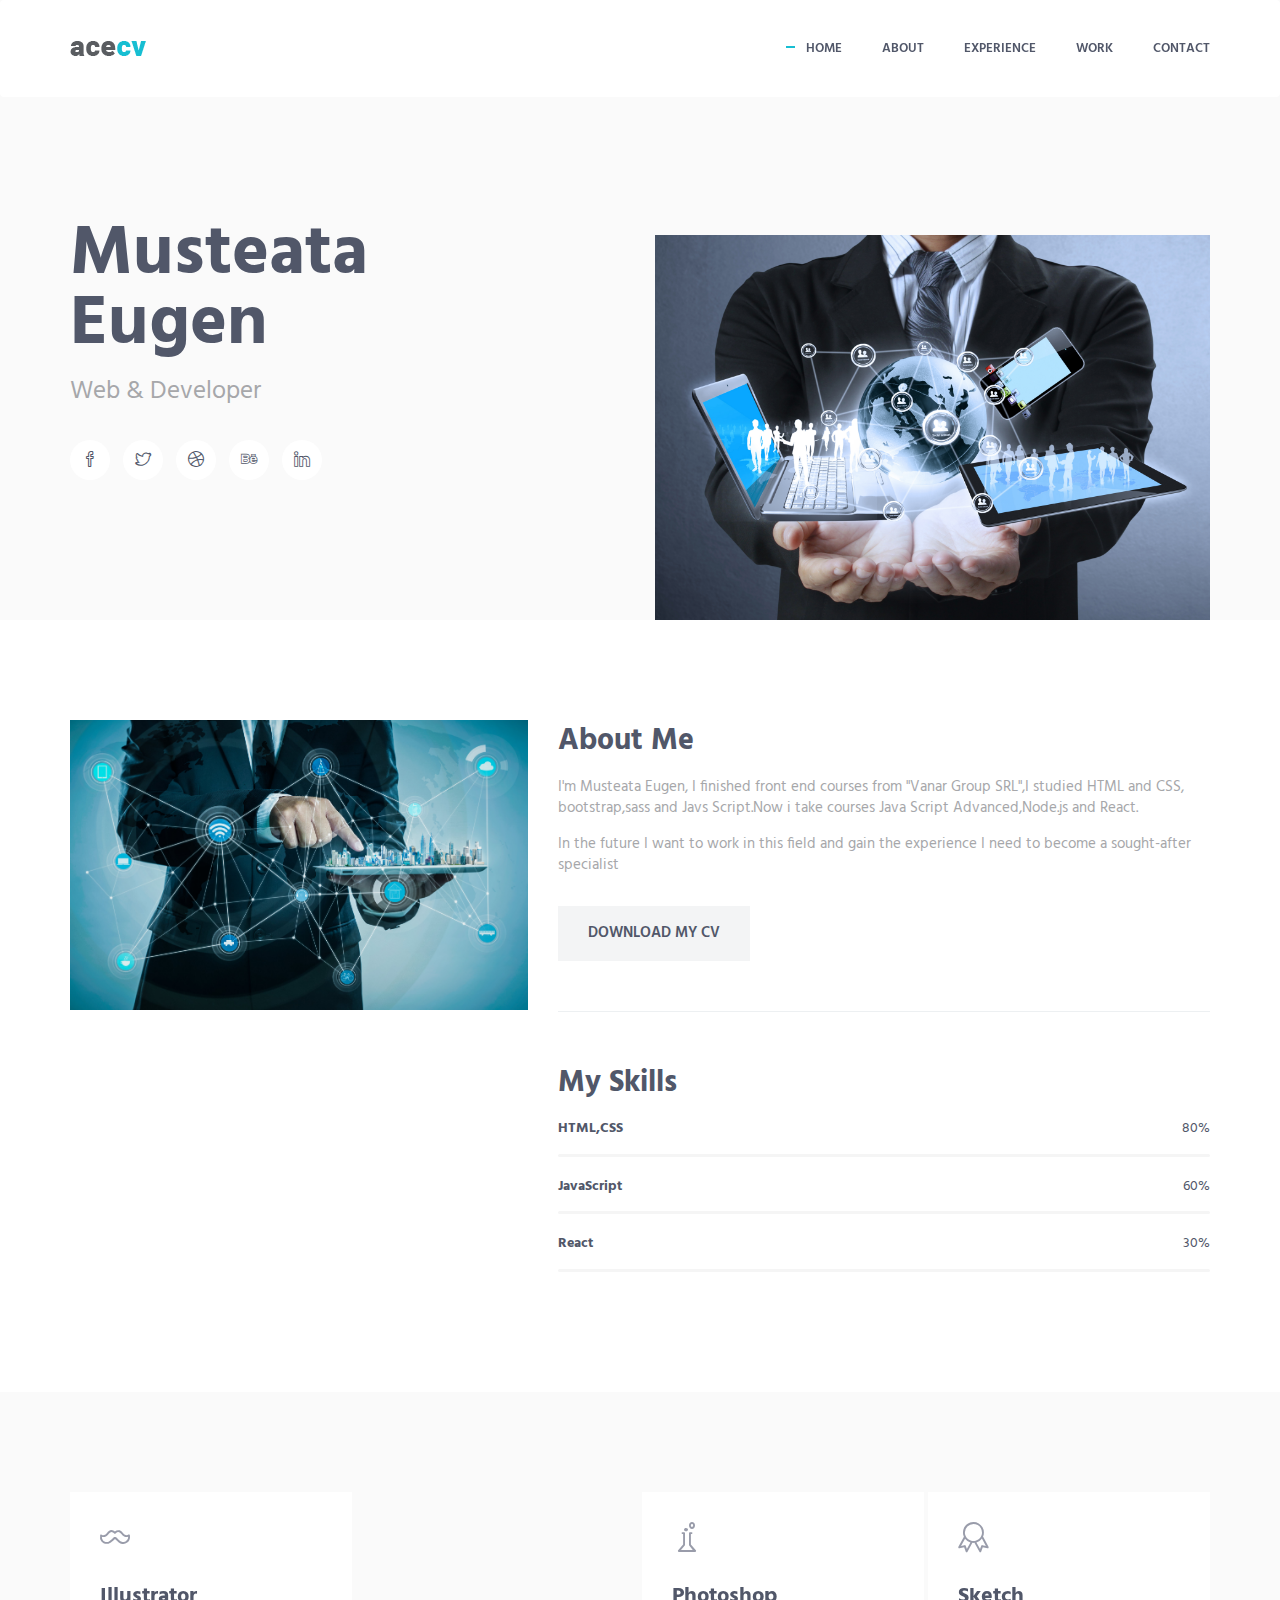
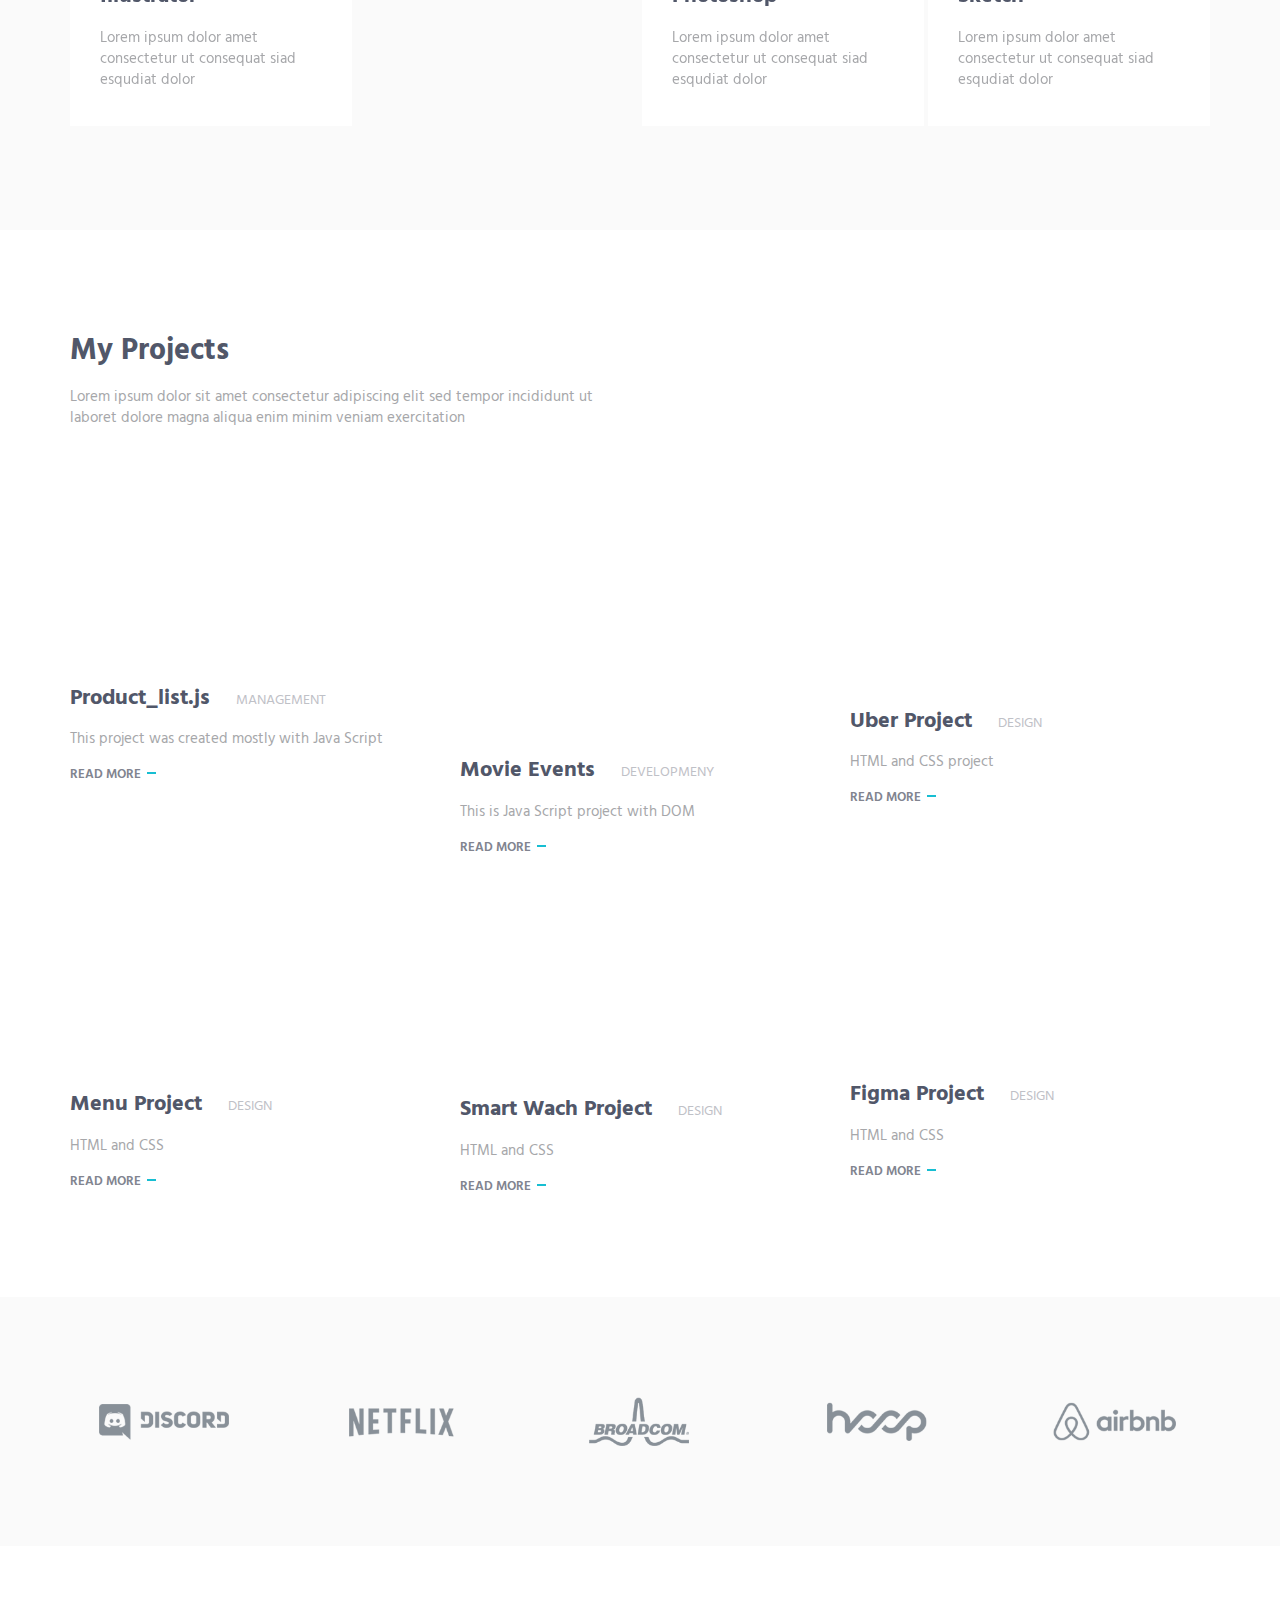
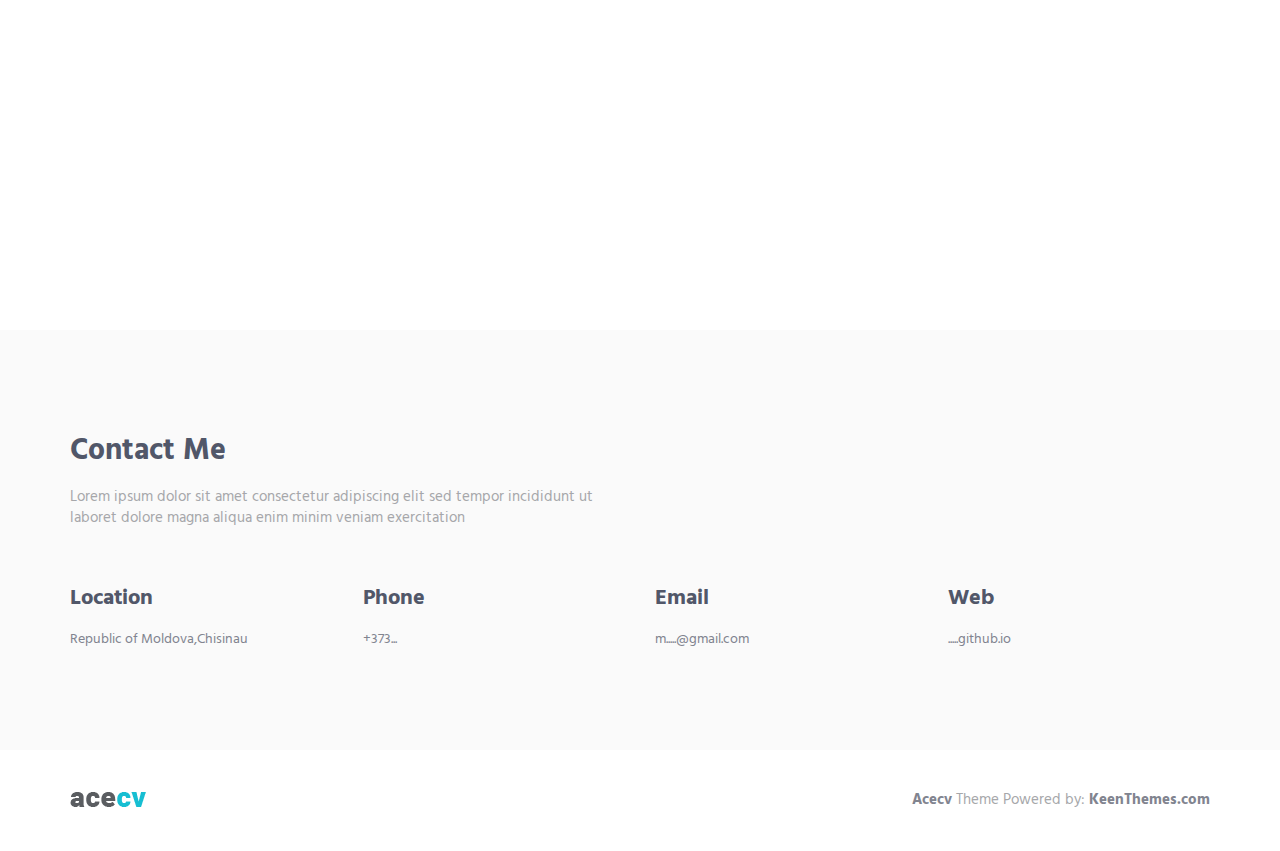
==== commit 58ed8b44: "add project commit" ====
--- a/index.html
+++ b/index.html
@@ -106,7 +106,8 @@
                 </div>
                 <div class="col-sm-6">
                     <div class="promo-block-img-wrap">
-                        <img class="promo-block-img img-responsive" src="img/mockup/shutterstock-business-technology.jpg" align="Avatar">
+                        <img class="promo-block-img img-responsive"
+                            src="img/mockup/shutterstock-business-technology.jpg" align="Avatar">
                     </div>
                 </div>
             </div>
@@ -249,11 +250,12 @@
                 <div class="col-sm-4 sm-margin-b-50">
                     <div class="margin-b-20">
                         <div class="wow zoomIn" data-wow-duration=".3" data-wow-delay=".1s">
-                            <img class="img-responsive" src="img/970x647/01.jpg" alt="Latest Products Image">
-                        </div>
-                    </div>
-                    <h4><a href="./pages/Product_list/index.html">Product_list.js</a> <span class="text-uppercase margin-l-20">Management</span></h4>
-                    <p>This project was created mostly with the help of Java Script </p>
+                            <img class="img-responsive" src="img/970x647/js.jpg" alt="Latest Products Image">
+                        </div>
+                    </div>
+                    <h4><a href="./pages/Product_list/index.html">Product_list.js</a> <span
+                            class="text-uppercase margin-l-20">Management</span></h4>
+                    <p>This project was created mostly with Java Script </p>
                     <a class="link" href="./pages/Product_list/index.html">Read More</a>
                 </div>
                 <!-- End Latest Products -->
@@ -262,10 +264,11 @@
                 <div class="col-sm-4 sm-margin-b-50">
                     <div class="margin-b-20">
                         <div class="wow zoomIn" data-wow-duration=".3" data-wow-delay=".1s">
-                            <img class="img-responsive" src="img/970x647/02.jpg" alt="Latest Products Image">
-                        </div>
-                    </div>
-                    <h4><a href="./pages/movieEvents/index.html">Movie Event</a> <span class="text-uppercase margin-l-20">Developmeny</span></h4>
+                            <img class="img-responsive" src="img/970x647/DOM.jpg" alt="Latest Products Image">
+                        </div>
+                    </div>
+                    <h4><a href="./pages/movieEvents/index.html">Movie Events</a> <span
+                            class="text-uppercase margin-l-20">Developmeny</span></h4>
                     <p>This is Java Script project with DOM</p>
                     <a class="link" href="./pages/movieEvents/index.html">Read More</a>
                 </div>
@@ -275,14 +278,59 @@
                 <div class="col-sm-4 sm-margin-b-50">
                     <div class="margin-b-20">
                         <div class="wow zoomIn" data-wow-duration=".3" data-wow-delay=".1s">
-                            <img class="img-responsive" src="img/970x647/03.jpg" alt="Latest Products Image">
-                        </div>
-                    </div>
-                    <h4><a href="./pages/UbberProject/index.html">Uber Project</a> <span class="text-uppercase margin-l-20">Design</span></h4>
-                    <p>This project was created with HTML and CSS</p>
+                            <img class="img-responsive" src="img/970x647/html.jpeg" alt="Latest Products Image">
+                        </div>
+                    </div>
+                    <h4><a href="./pages/UbberProject/index.html">Uber Project</a> <span
+                            class="text-uppercase margin-l-20">Design</span></h4>
+                    <p>HTML and CSS project</p>
                     <a class="link" href="./pages/UbberProject/index.html">Read More</a>
                 </div>
+            </div>
+            <!-- End Latest Products -->
+            <div class="row">
+                <!-- Latest Products -->
+                <div class="col-sm-4 sm-margin-b-50">
+                    <div class="margin-b-20">
+                        <div class="wow zoomIn" data-wow-duration=".3" data-wow-delay=".1s">
+                            <img class="img-responsive" src="img/970x647/sass.png" alt="Latest Products Image">
+                        </div>
+                    </div>
+                    <h4><a href="./pages/burgher project/index.html">Menu Project</a> <span
+                            class="text-uppercase margin-l-20">Design</span></h4>
+                    <p>HTML and CSS</p>
+                    <a class="link" href="./pages/burgher project/index.html">Read More</a>
+                </div>
                 <!-- End Latest Products -->
+
+                <!-- Latest Products -->
+                <div class="col-sm-4 sm-margin-b-50">
+                    <div class="margin-b-20">
+                        <div class="wow zoomIn" data-wow-duration=".3" data-wow-delay=".1s">
+                            <img class="img-responsive" src="img/970x647/web.png" alt="Latest Products Image">
+                        </div>
+                    </div>
+                    <h4><a href="./pages/Smartwach/index.html">Smart Wach Project</a> <span
+                            class="text-uppercase margin-l-20">Design</span></h4>
+                    <p>HTML and CSS</p>
+                    <a class="link" href="./pages/Smartwach/index.html">Read More</a>
+                </div>
+                <!-- End Latest Products -->
+
+                <!-- Latest Products -->
+                <div class="col-sm-4 sm-margin-b-50">
+                    <div class="margin-b-20">
+                        <div class="wow zoomIn" data-wow-duration=".3" data-wow-delay=".1s">
+                            <img class="img-responsive" src="img/970x647/boost.jpg" alt="Latest Products Image">
+                        </div>
+                    </div>
+                    <h4><a href="./pages/ProiectFigma/index.html">Figma Project</a> <span
+                            class="text-uppercase margin-l-20">Design</span></h4>
+                    <p>HTML and CSS</p>
+                    <a class="link" href="./pages/ProiectFigma/index.html">Read More</a>
+                </div>
+                <!-- End Latest Products -->
+
             </div>
             <!--// end row -->
         </div>
@@ -326,8 +374,10 @@
     <div class="promo-banner parallax-window" data-parallax="scroll" data-image-src="img/1920x1080/01.jpg">
         <div class="container-sm content-lg">
             <h2 class="promo-banner-title">Displaying the Result</h2>
-            <p class="promo-banner-text">Lorem ipsum dolor sit amet, consectetur adipisicing elit, sed do eiusmod tempor
-                incididunt ut labore et dolore magna aliqua. Ut enim ad minim veniam, quis nostrud exercitation ullamco
+            <p class="promo-banner-text">Lorem ipsum dolor sit amet, consectetur adipisicing elit, sed do eiusmod
+                tempor
+                incididunt ut labore et dolore magna aliqua. Ut enim ad minim veniam, quis nostrud exercitation
+                ullamco
                 laboris nisi ut aliquip ex ea commodo.</p>
         </div>
     </div>
@@ -357,11 +407,11 @@
                     </div>
                     <div class="col-md-3 col-xs-6">
                         <h4>Email</h4>
-                        <a href="mailto:#">musteataeugen2022@gmail.com</a>
+                        <a href="mailto:#">m.....@gmail.com</a>
                     </div>
                     <div class="col-md-3 col-xs-6">
                         <h4>Web</h4>
-                        <a href="#">musteataeugen.github.io</a>
+                        <a href="#">.....github.io</a>
                     </div>
                 </div>
                 <!--// end row -->
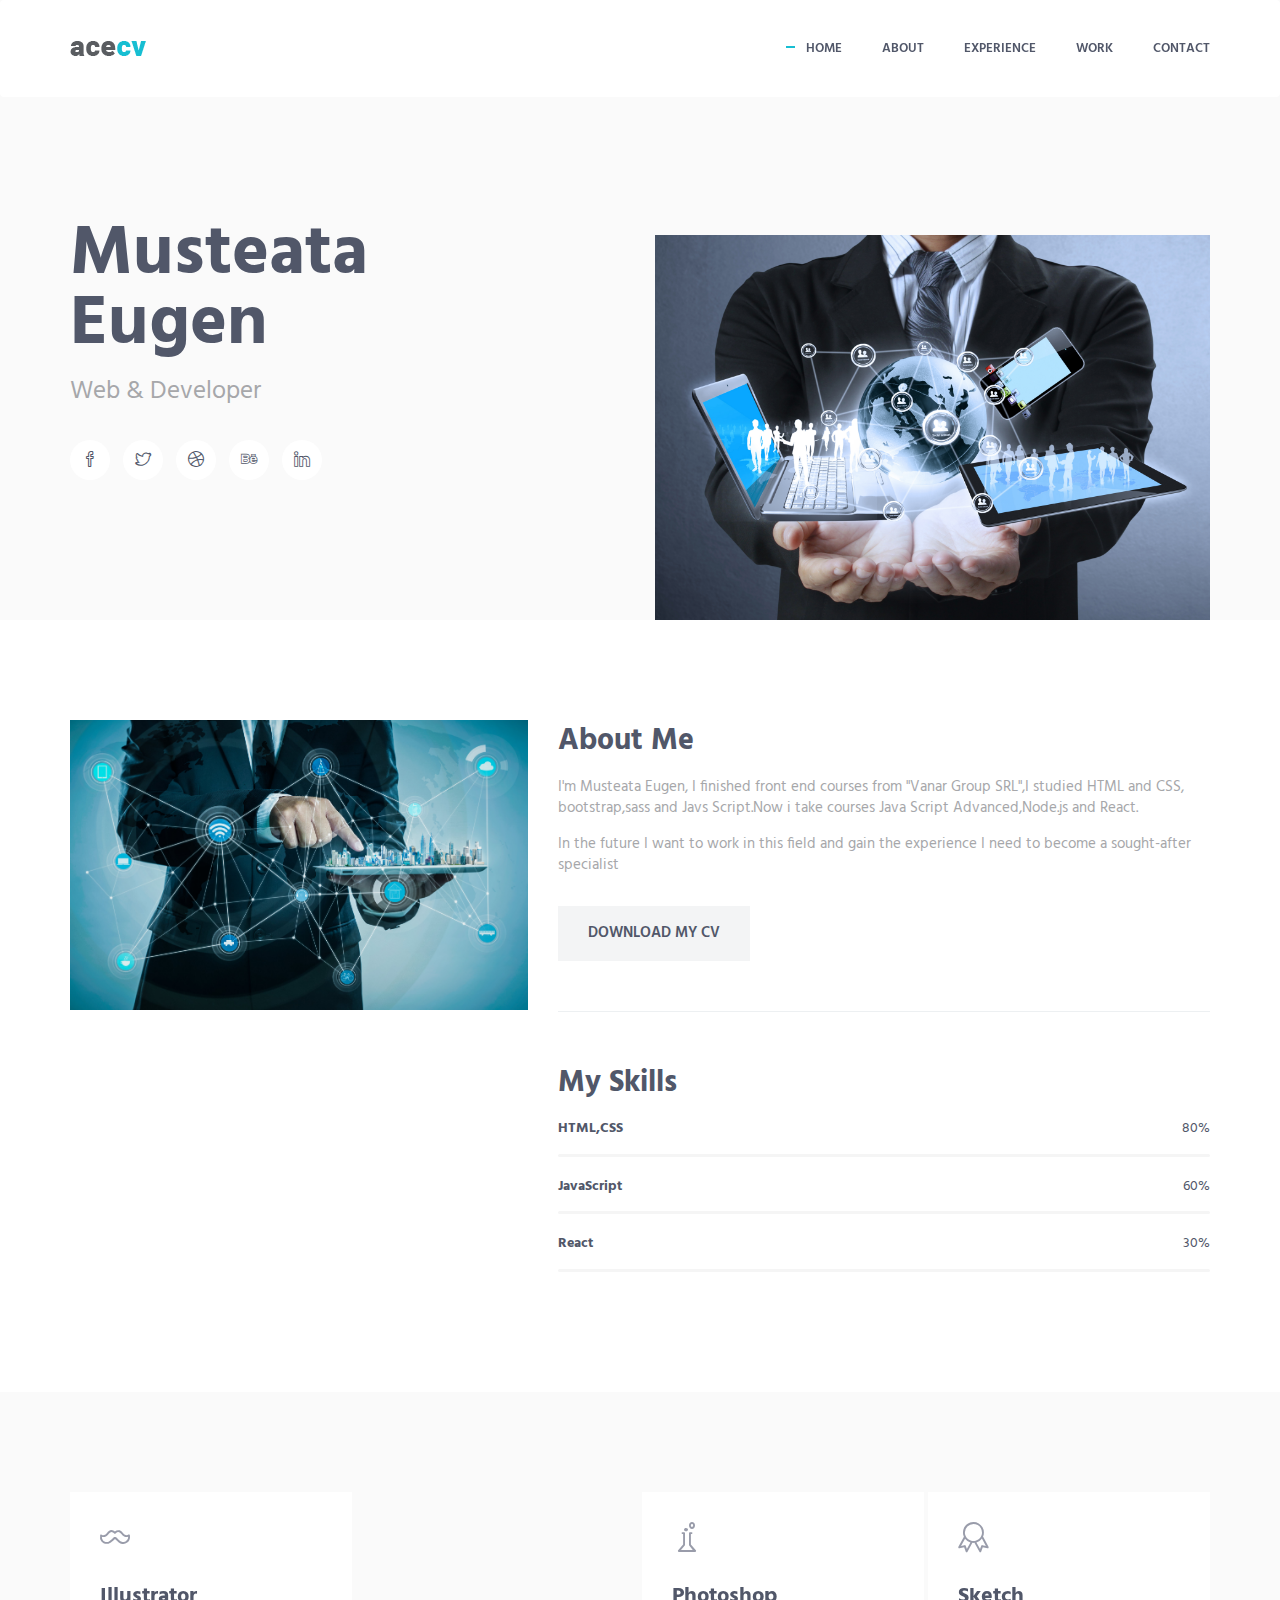
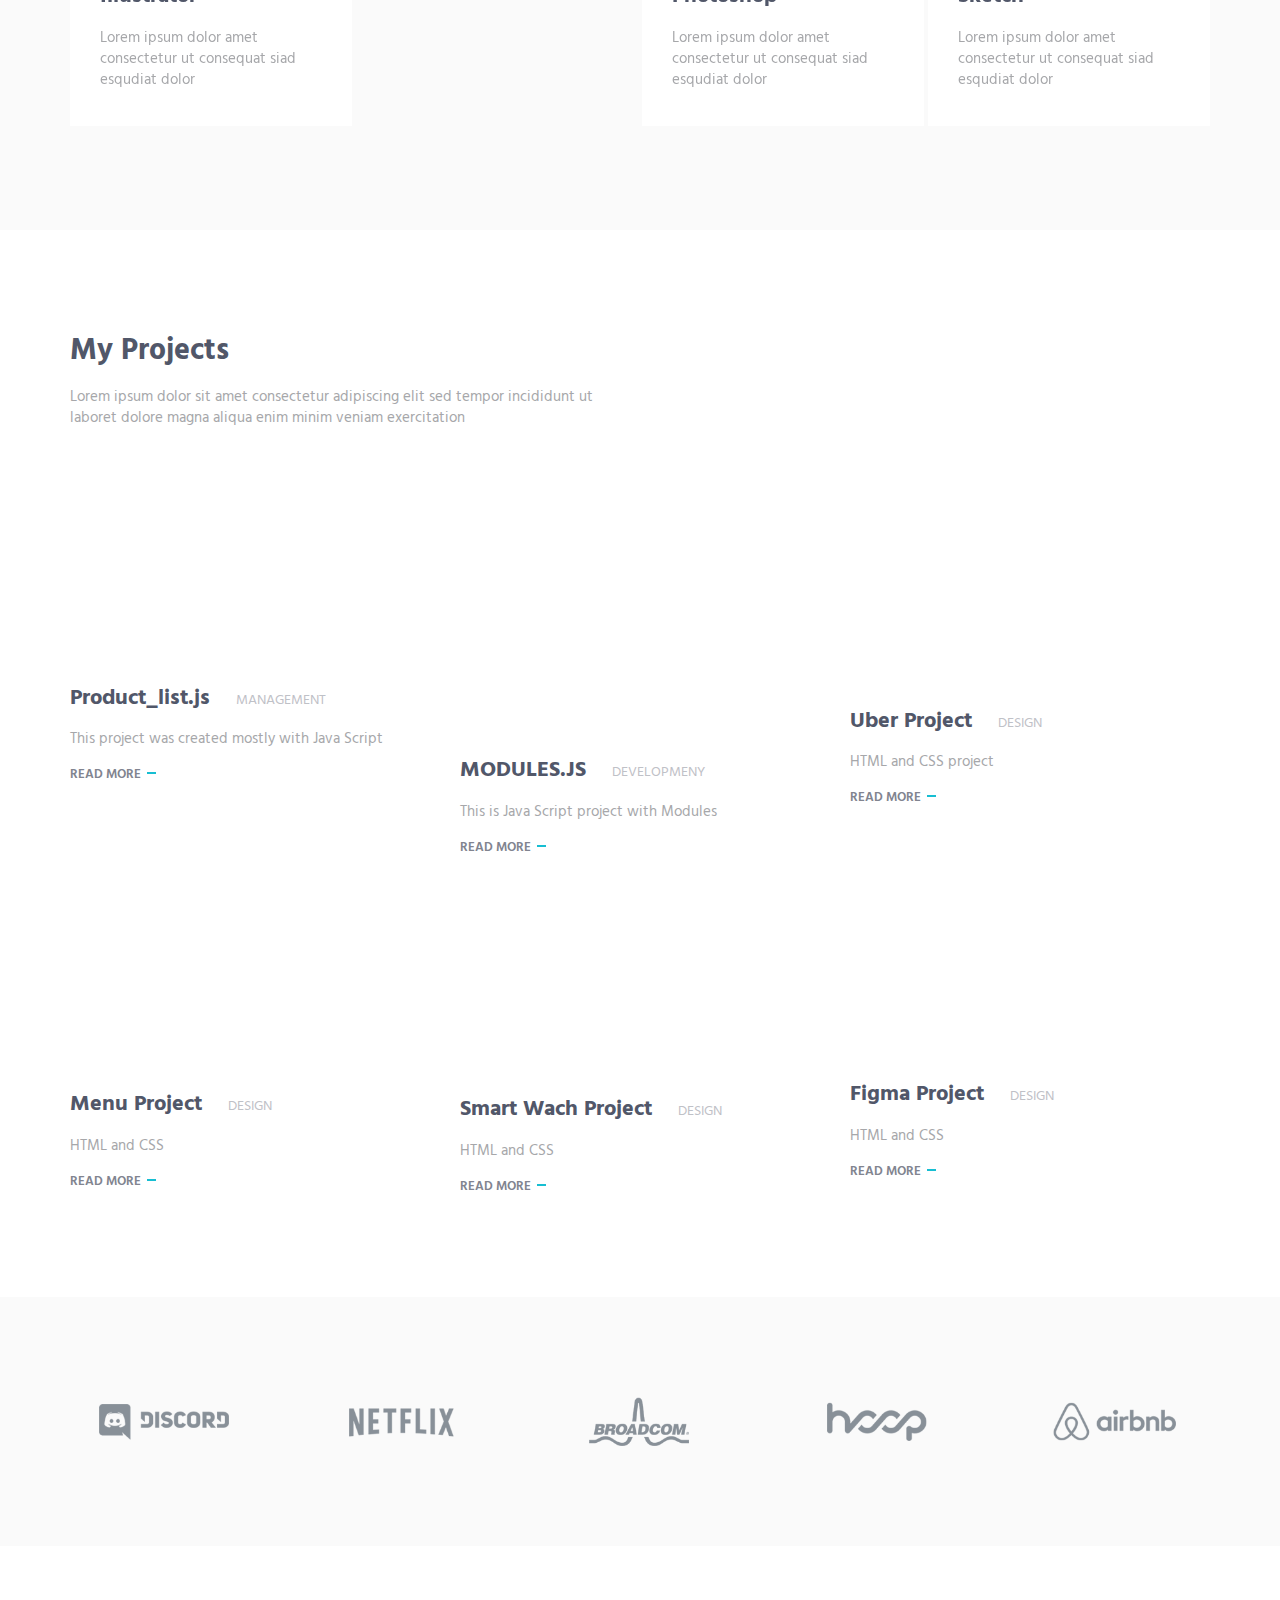
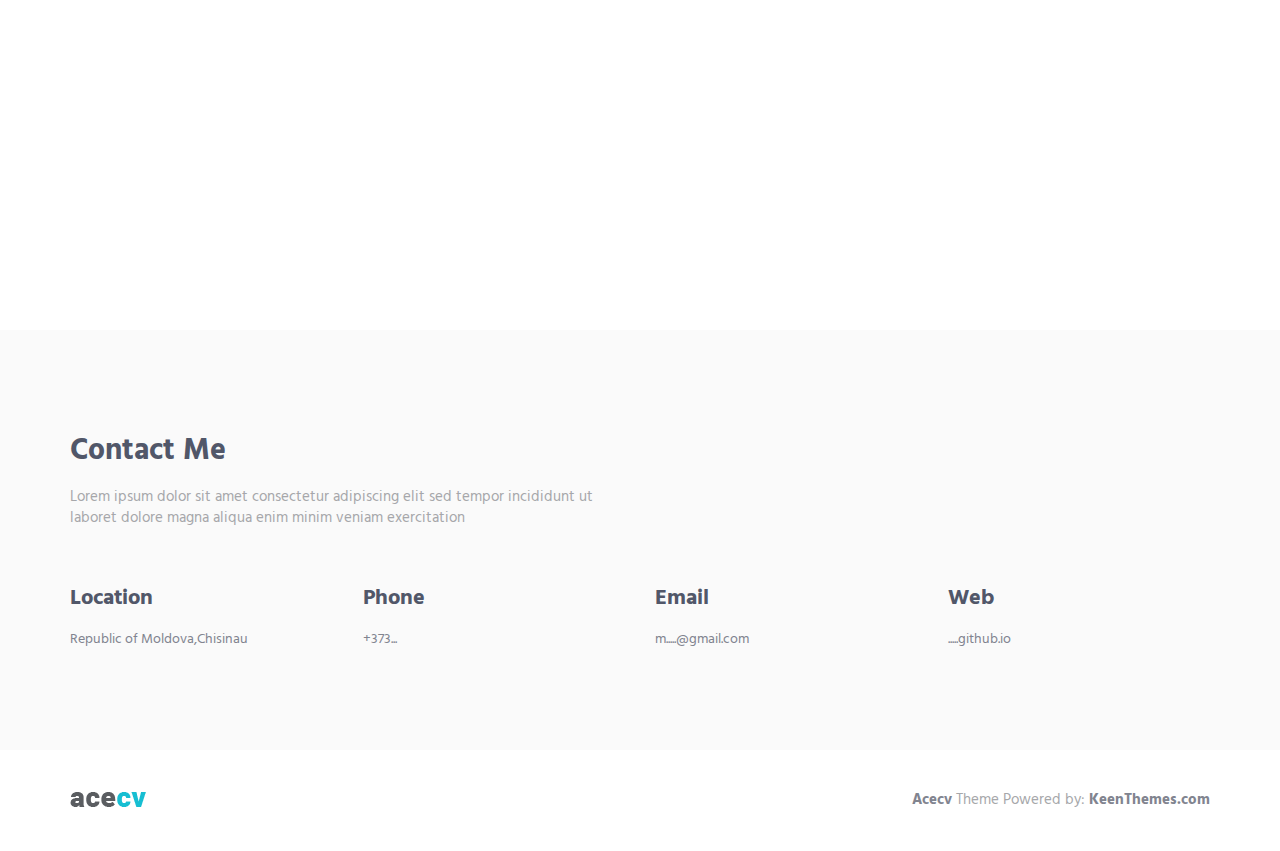
==== commit 2acde9ce: "first commit" ====
--- a/index.html
+++ b/index.html
@@ -267,10 +267,10 @@
                             <img class="img-responsive" src="img/970x647/DOM.jpg" alt="Latest Products Image">
                         </div>
                     </div>
-                    <h4><a href="./pages/movieEvents/index.html">Movie Events</a> <span
+                    <h4><a href="./pages/MODULES.JS/index.html">MODULES.JS</a> <span
                             class="text-uppercase margin-l-20">Developmeny</span></h4>
-                    <p>This is Java Script project with DOM</p>
-                    <a class="link" href="./pages/movieEvents/index.html">Read More</a>
+                    <p>This is Java Script project with Modules</p>
+                    <a class="link" href="./pages/MODULES.JS/index.html">Read More</a>
                 </div>
                 <!-- End Latest Products -->
 
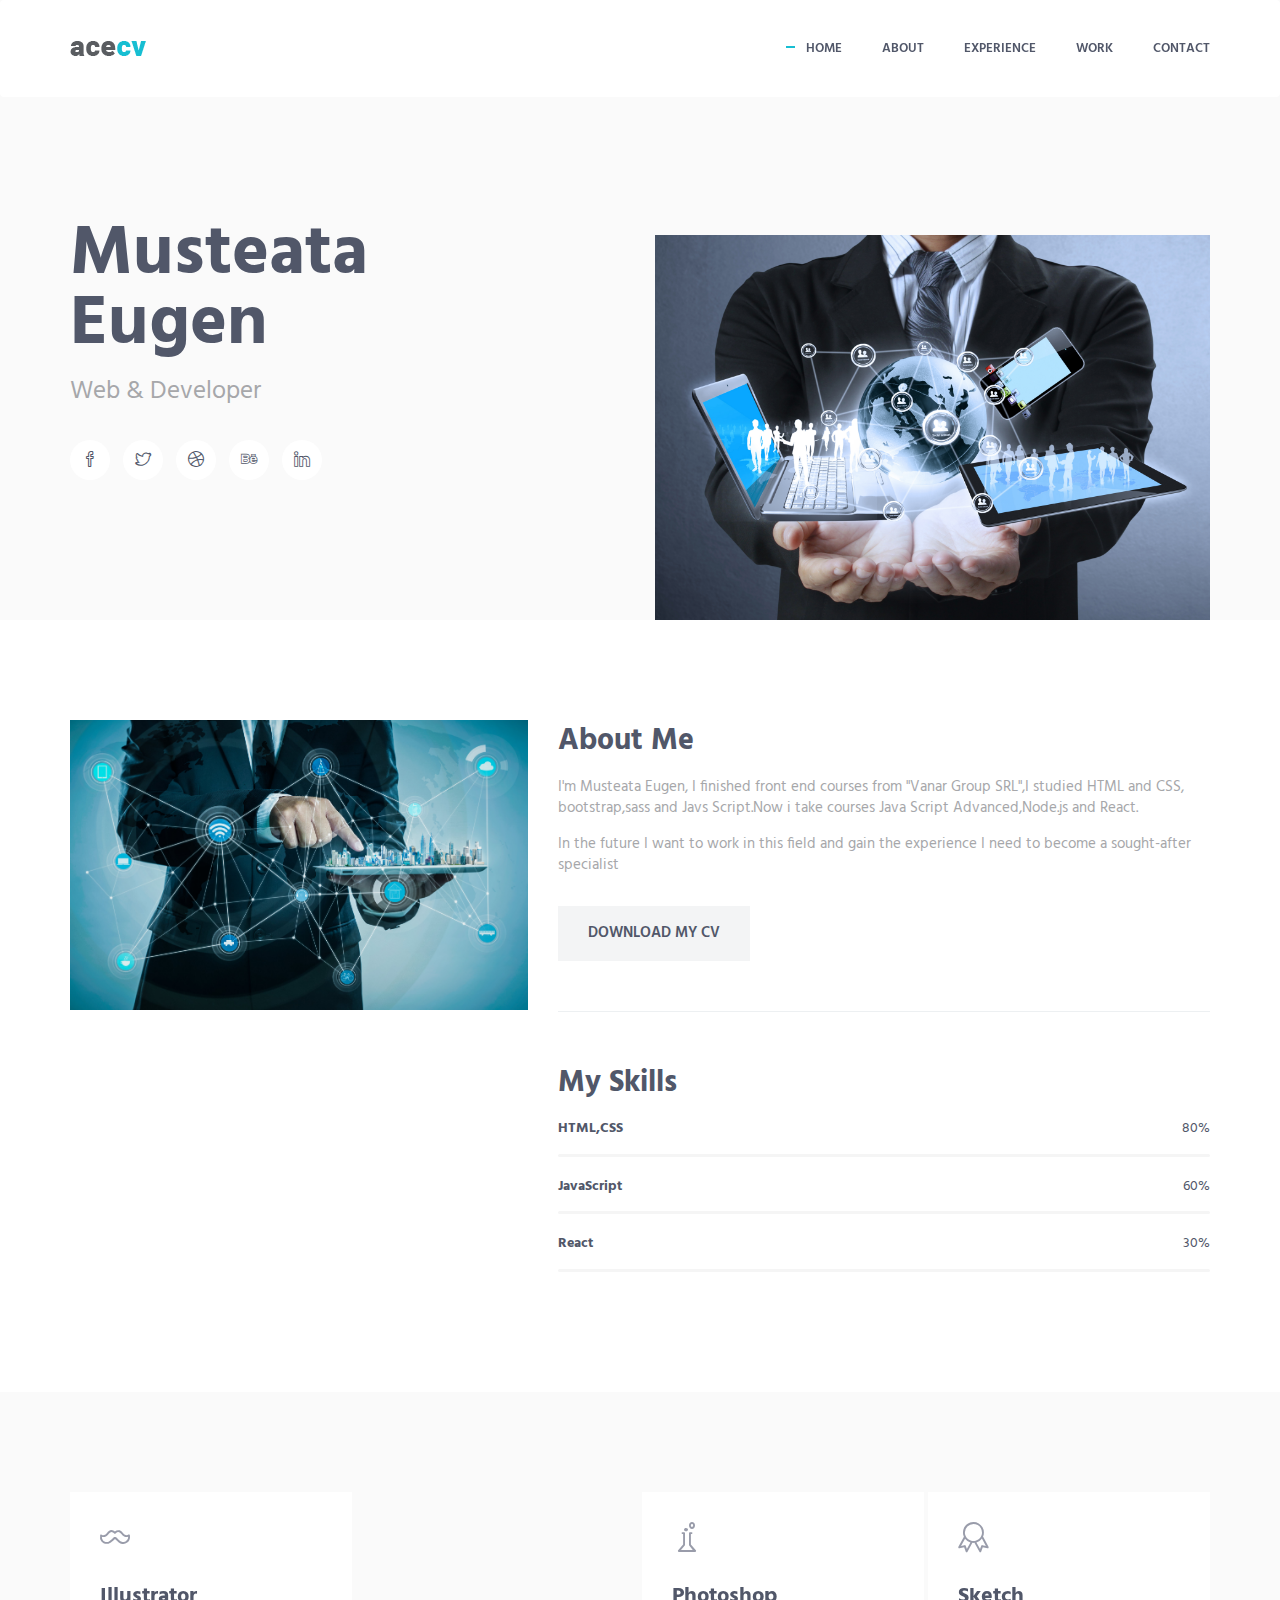
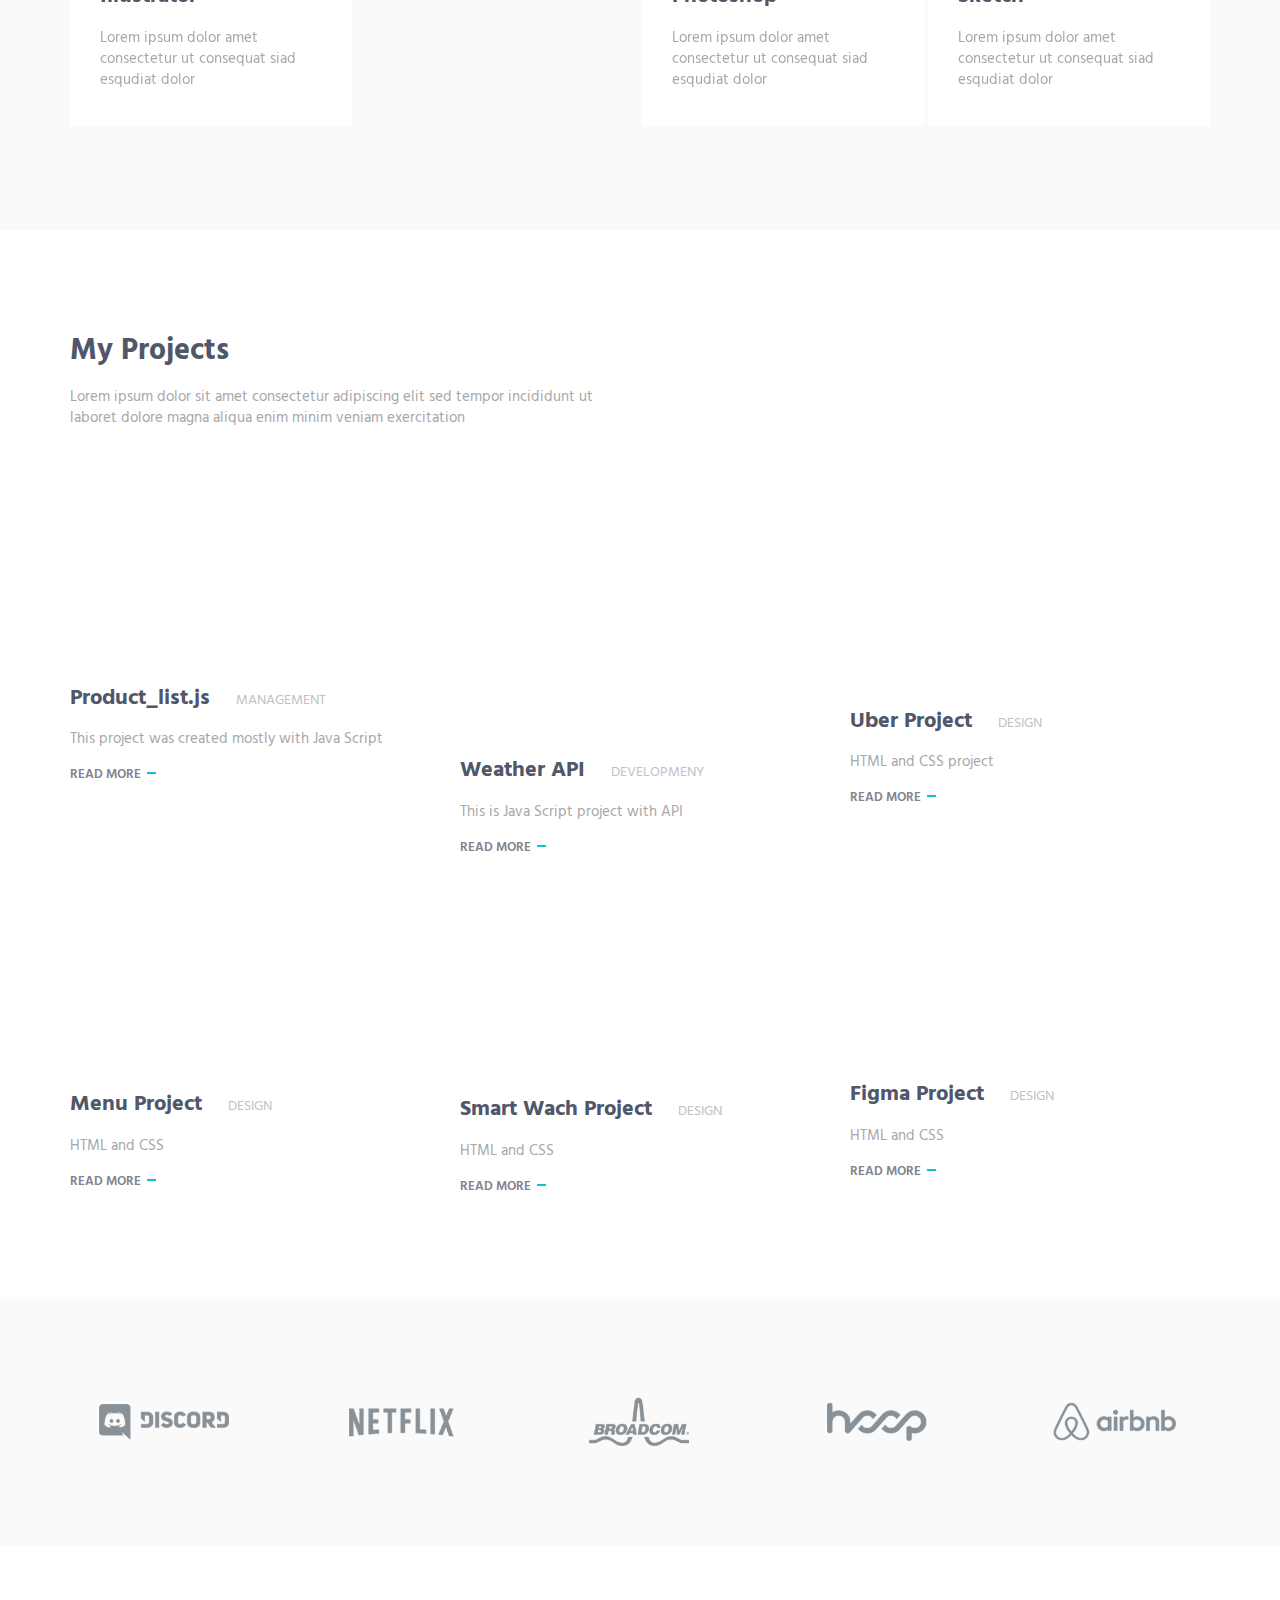
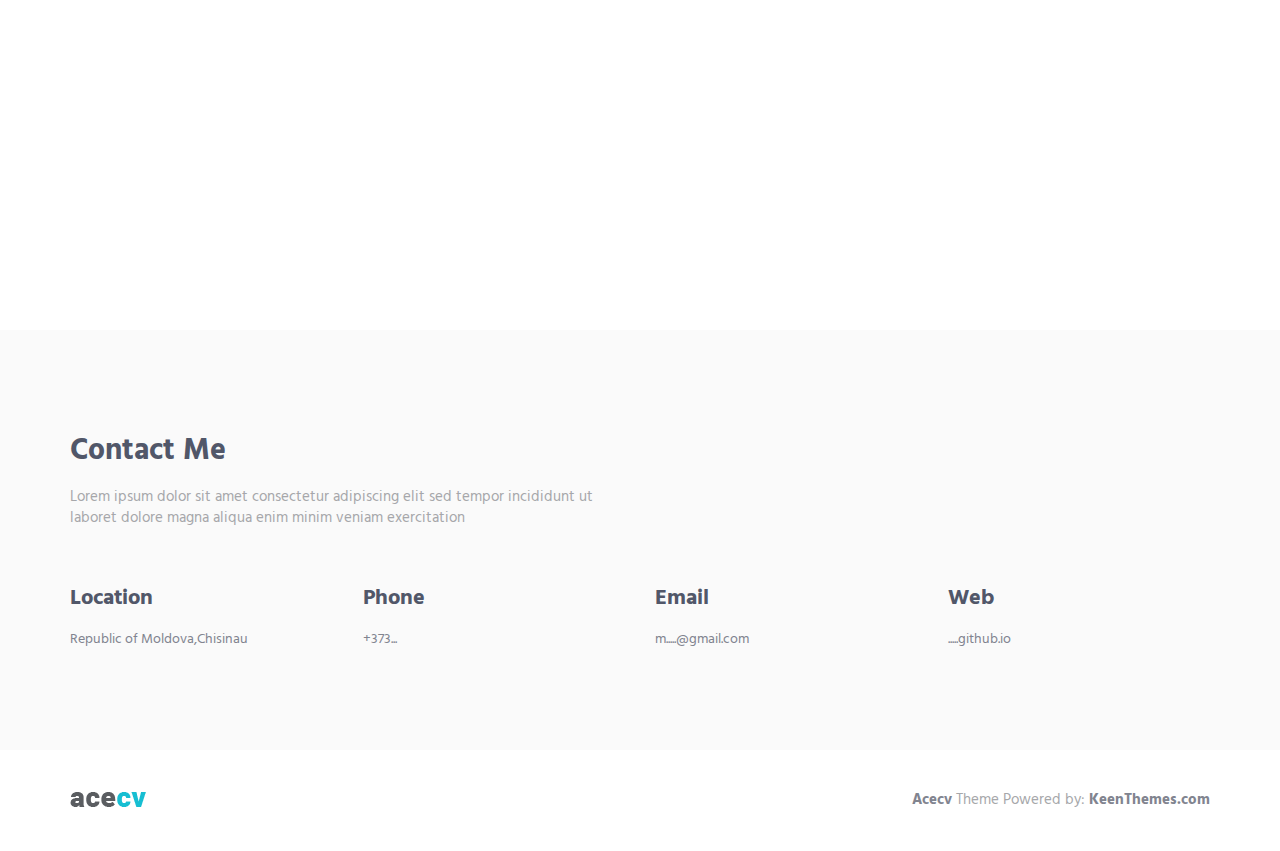
==== commit b1788c11: "changed" ====
--- a/index.html
+++ b/index.html
@@ -267,10 +267,10 @@
                             <img class="img-responsive" src="img/970x647/DOM.jpg" alt="Latest Products Image">
                         </div>
                     </div>
-                    <h4><a href="./pages/MODULES.JS/index.html">MODULES.JS</a> <span
+                    <h4><a href="./pages/Weather/index.html">Weather API</a> <span
                             class="text-uppercase margin-l-20">Developmeny</span></h4>
-                    <p>This is Java Script project with Modules</p>
-                    <a class="link" href="./pages/MODULES.JS/index.html">Read More</a>
+                    <p>This is Java Script project with API</p>
+                    <a class="link" href="./pages/Weather/index.html">Read More</a>
                 </div>
                 <!-- End Latest Products -->
 
